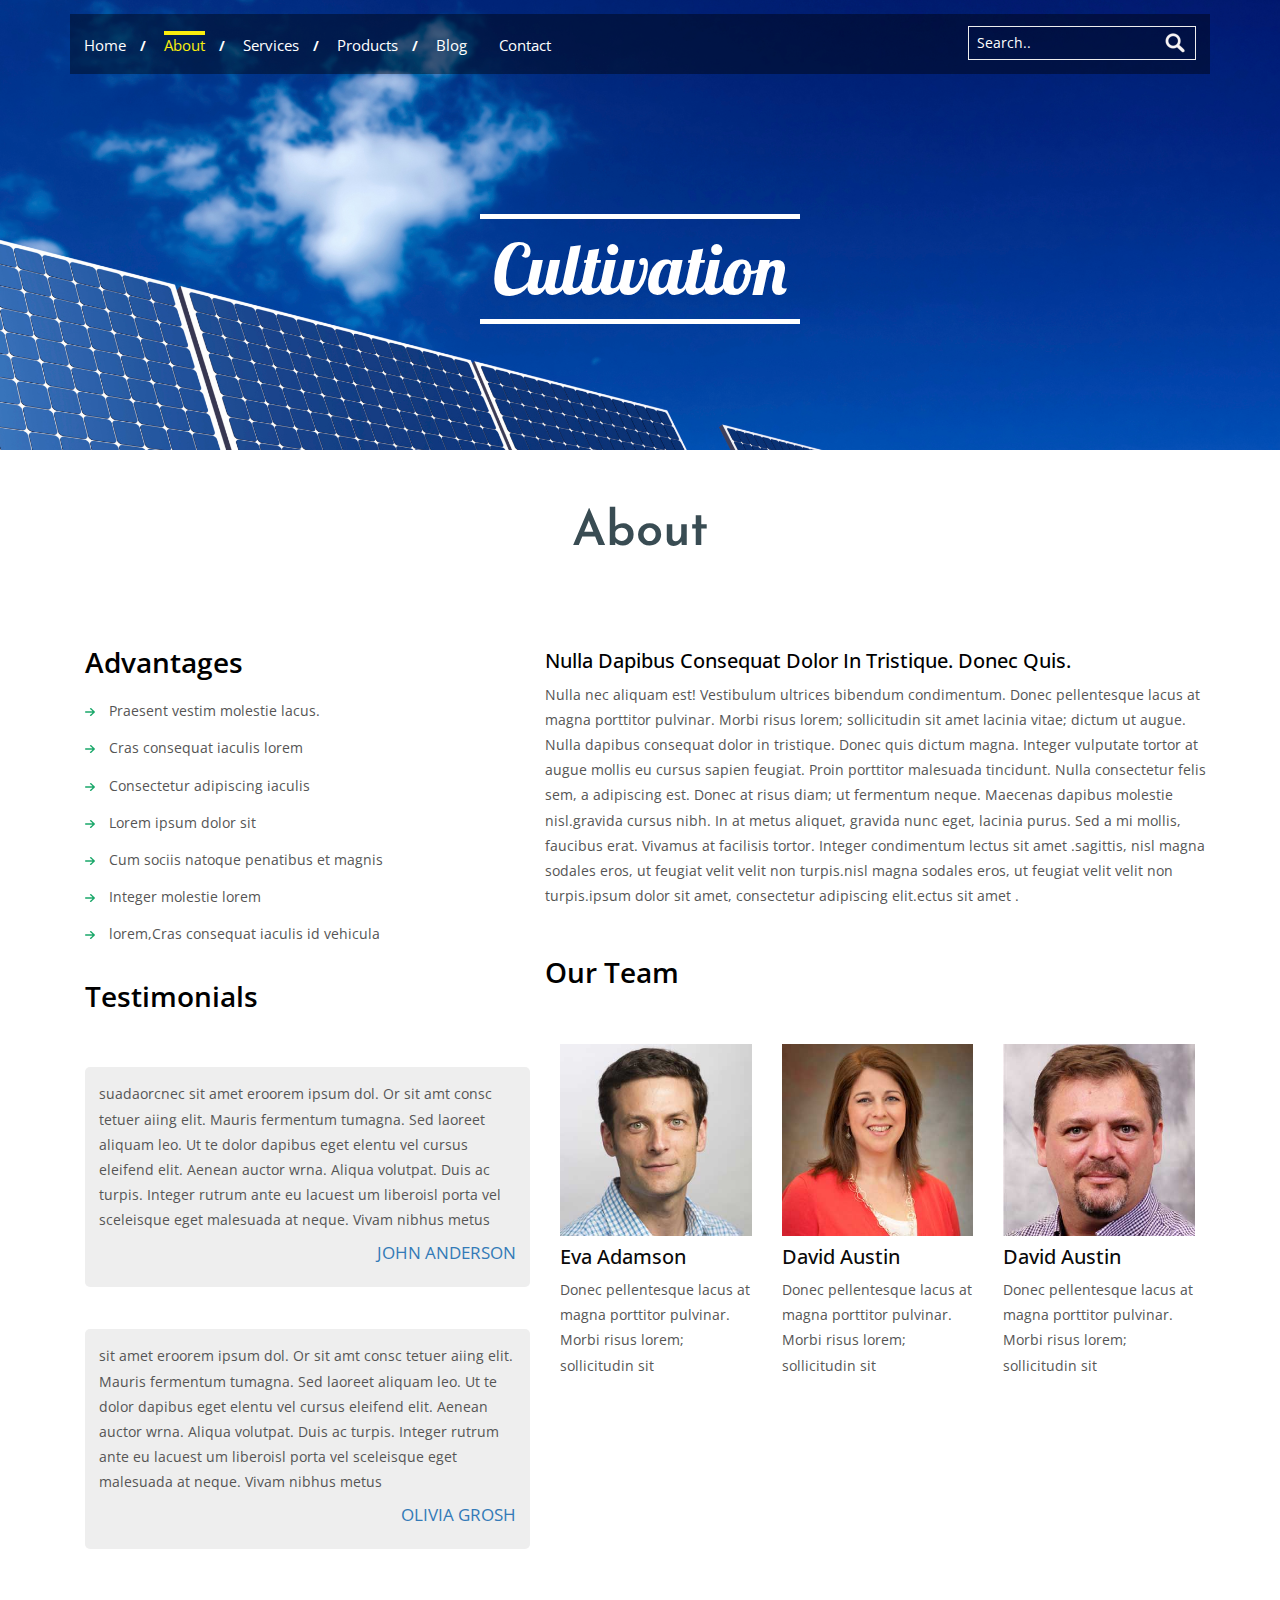
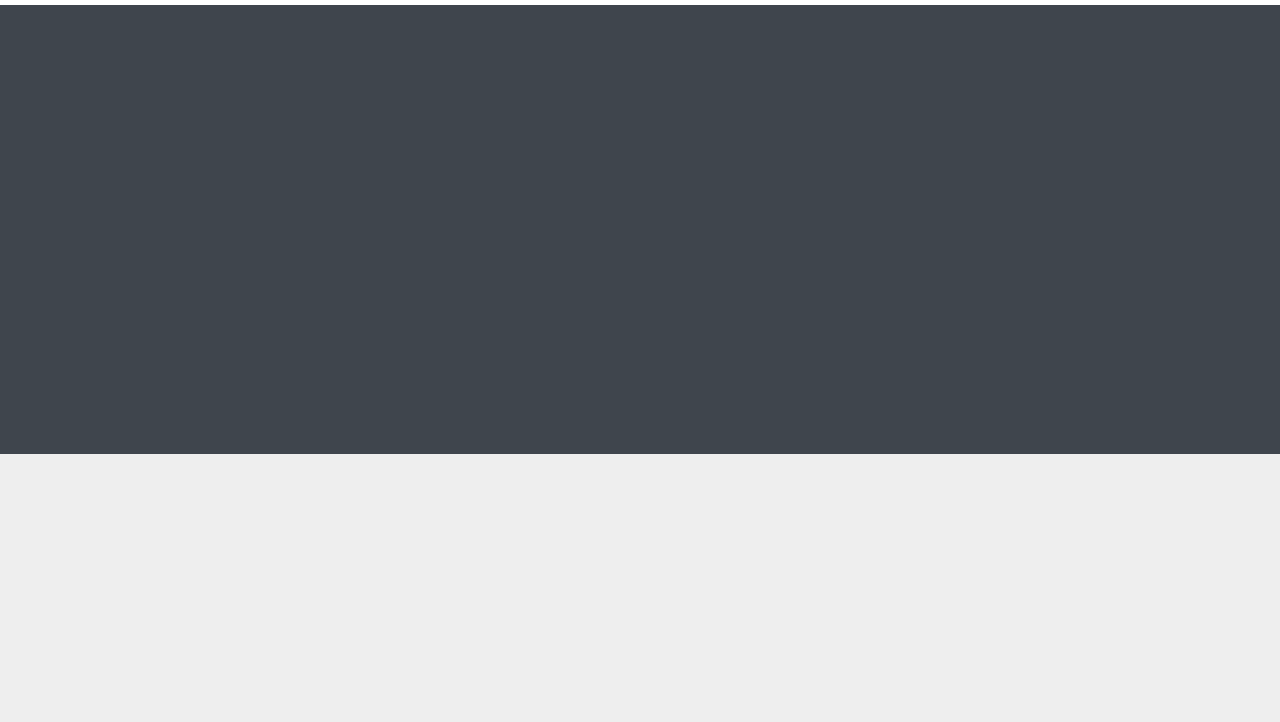
==== about.html @ 48effa88 "first commits" ====
<!--
Au<!--
Author: W3layouts
Author URL: http://w3layouts.com
License: Creative Commons Attribution 3.0 Unported
License URL: http://creativecommons.org/licenses/by/3.0/
-->
<!DOCTYPE HTML>
<html>
<head>
<title>Cultivation a Agriculture  Category Flat Bootstarp Resposive Website Template | About :: w3layouts</title>
<link href="css/bootstrap.css" rel="stylesheet" type="text/css" media="all">
<link href="css/style.css" rel="stylesheet" type="text/css" media="all" />
<meta name="viewport" content="width=device-width, initial-scale=1">
<meta http-equiv="Content-Type" content="text/html; charset=utf-8" />
<meta name="keywords" content="Cultivation Responsive web template, Bootstrap Web Templates, Flat Web Templates, Andriod Compatible web template, 
Smartphone Compatible web template, free webdesigns for Nokia, Samsung, LG, SonyErricsson, Motorola web design" />
<script type="application/x-javascript"> addEventListener("load", function() { setTimeout(hideURLbar, 0); }, false); function hideURLbar(){ window.scrollTo(0,1); } </script>
<link href='http://fonts.googleapis.com/css?family=Lobster' rel='stylesheet' type='text/css'>
<link href='http://fonts.googleapis.com/css?family=Open+Sans:300italic,400italic,600italic,700italic,800italic,400,300,600,700,800' rel='stylesheet' type='text/css'>
<link href='http://fonts.googleapis.com/css?family=Josefin+Sans:100,300,400,600,700,100italic,300italic,400italic,600italic,700italic' rel='stylesheet' type='text/css'>
<script src="js/jquery-1.11.1.min.js"></script>
 <link rel="stylesheet" href="css/flexslider.css" type="text/css" media="screen" />
<!---- start-smoth-scrolling---->
<script type="text/javascript" src="js/move-top.js"></script>
<script type="text/javascript" src="js/easing.js"></script>
 <script type="text/javascript">
		jQuery(document).ready(function($) {
			$(".scroll").click(function(event){		
				event.preventDefault();
				$('html,body').animate({scrollTop:$(this.hash).offset().top},1200);
			});
		});
	</script>
<!---End-smoth-scrolling---->
<link rel="stylesheet" href="css/swipebox.css">
			<script src="js/jquery.swipebox.min.js"></script> 
			    <script type="text/javascript">
					jQuery(function($) {
						$(".swipebox").swipebox();
					});
				</script>
				<!--Animation-->
<script src="js/wow.min.js"></script>
<link href="css/animate.css" rel='stylesheet' type='text/css' />
<script>
	new WOW().init();
</script>
<!---/End-Animation---->


</head>
<body>
  <div class="header head-top" id="home">
		<div class="container">
		<div class="header-top">
		<div class="top-menu">
  <span class="menu"><img src="images/nav.png" alt=""/> </span>
<ul>
   	<li><a href="index.html">home</a></li><label>/</label>
    <li><a href="about.html" class="active">About</a></li><label>/</label>
  	<li><a href="services.html">Services</a></li><label>/</label>
    <li><a href="products.html">products</a></li><label>/</label>
   	<li><a href="blog.html">blog</a></li><label></label>
   	<li><a href="contact.html">Contact</a></li>
    </ul>
     <!-- script for menu -->
				
		 <script>
		 $("span.menu").click(function(){
		 $(".top-menu ul").slideToggle("slow" , function(){
		 });
		 });
		 </script>
	<!-- //script for menu -->
     </div>
	<div class="search">
						<form>
							<input type="text" value="Search.." onfocus="this.value = '';" onblur="if (this.value == '') {this.value = '';}" >
							<input type="submit" value="">
						</form>
					</div>

		<div class="clearfix"></div>
	
	</div>
	<div class="logo logo1">
		<a href="index.html">cultivation</a>
		</div>
		
</div>
</div>
		 <div class="content">
		 <div class="aboutus-section">
		 <div class="container">
		 <h3>about</h3>
		 <div class="aboutus-grids">
		 <div class="col-md-5 left-grid wow bounceInLeft animated" data-wow-delay="0.4s" style="visibility: visible; -webkit-animation-delay: 0.4s;">
		 <div class="aboutus1">
		 <h4>advantages</h4>
		 <ul>
	<li>Praesent vestim molestie lacus.</li>
	<li>Cras consequat iaculis lorem</li>
	<li>Consectetur adipiscing iaculis</li>
	<li>Lorem ipsum dolor sit</li>
	<li>Cum sociis natoque penatibus et magnis </li>
	<li>Integer molestie lorem</li>
	<li>lorem,Cras consequat iaculis id vehicula</li>
	</ul>
		 </div>
		 <div class="aboutus2">
		 <h4>testimonials</h4>
		 <div class="ab1">
		 <p>suadaorcnec sit amet eroorem ipsum dol. Or sit amt consc tetuer aiing elit. Mauris fermentum tumagna. Sed laoreet aliquam leo. Ut te dolor dapibus eget elentu vel cursus eleifend elit. Aenean auctor wrna. Aliqua volutpat. Duis ac turpis. Integer rutrum ante eu lacuest um liberoisl porta vel sceleisque eget malesuada at neque. Vivam nibhus  metus</p>
		 <a href="#">JOHN ANDERSON</a>
		 </div>
		  <div class="ab2">
		 <p> sit amet eroorem ipsum dol. Or sit amt consc tetuer aiing elit. Mauris fermentum tumagna. Sed laoreet aliquam leo. Ut te dolor dapibus eget elentu vel cursus eleifend elit. Aenean auctor wrna. Aliqua volutpat. Duis ac turpis. Integer rutrum ante eu lacuest um liberoisl porta vel sceleisque eget malesuada at neque. Vivam nibhus  metus</p>
		  <a href="#">OLIVIA GROSH</a>
		</div>
		</div>
		 <div class="clearfix"></div>
		 </div>
 <div class="col-md-7 right-grid wow bounceInRight animated" data-wow-delay="0.4s" style="visibility: visible; -webkit-animation-delay: 0.4s;">
      <div class="aboutus3">
       <h5>Nulla dapibus consequat dolor in tristique. Donec quis.</h5>
       <p>Nulla nec aliquam est! Vestibulum ultrices bibendum condimentum. Donec pellentesque lacus at magna porttitor pulvinar. Morbi risus lorem; sollicitudin sit amet lacinia vitae; dictum ut augue. Nulla dapibus consequat dolor in tristique. Donec quis dictum magna. Integer vulputate tortor at augue mollis eu cursus sapien feugiat. Proin porttitor malesuada tincidunt. Nulla consectetur felis sem, a adipiscing est. Donec at risus diam; ut fermentum neque. Maecenas dapibus molestie nisl.gravida cursus nibh. In at metus aliquet, gravida nunc eget, lacinia purus. Sed a mi mollis, faucibus erat. Vivamus at facilisis tortor. Integer condimentum lectus sit amet .sagittis, nisl magna sodales eros, ut feugiat velit velit non turpis.nisl magna sodales eros, ut feugiat velit velit non turpis.ipsum dolor sit amet, consectetur adipiscing elit.ectus sit amet .</p>
      </div>
	  <div class="aboutus4">
       <h4>our team</h4>
      <div class="col-md-4 team-grid">
	<img src="images/p19.jpg" class="img-responsive" alt="" />
	  <h5>Eva Adamson</h5>
	  <p>Donec pellentesque lacus at magna porttitor pulvinar. Morbi risus lorem; sollicitudin sit</p>
      </div>
	   <div class="col-md-4 team-grid">
	   <img src="images/p20.jpg" class="img-responsive" alt="" />
	  <h5>David Austin</h5>
	  <p>Donec pellentesque lacus at magna porttitor pulvinar. Morbi risus lorem; sollicitudin sit</p>
      </div>
	   <div class="col-md-4 team-grid">
	  <img src="images/p21.jpg" class="img-responsive" alt="" />
	  <h5>David Austin</h5>
	  <p>Donec pellentesque lacus at magna porttitor pulvinar. Morbi risus lorem; sollicitudin sit</p>
      </div>
      </div>	  
		 <div class="clearfix"></div>
		 </div>
			</div>
			</div>
			</div>
		  <div class="categories-section">
		   <div class="container">
		   <div class="footer-grids">
			<div class="col-md-4 up wow bounceInLeft animated" data-wow-delay="0.4s" style="visibility: visible; -webkit-animation-delay: 0.4s;">
	  <h3>upcome events</h3>
	  <div class="up1">
	 <div class="up-img">
	 <img src="images/im1.jpg">
	</div>
     <div class="up-text">
		 <a href="#">sagittis magna</a>
		 <p>Lorem ipsum dolor sit amet, consectetur adipiscing elit.</p>
		 </div>
		 <div class="clearfix"></div>
         </div>
		  <div class="up1">
	 <div class="up-img">
	 <img src="images/im2.jpg">
	</div>
     <div class="up-text">
		 <a href="#">Integer molest</a>
		 <p>Lorem ipsum dolor sit amet, consectetur adipiscing elit.</p>
		 </div>
		 <div class="clearfix"></div>
         </div>
		  <div class="up1">
	 <div class="up-img">
	 <img src="images/im3.jpg">
	</div>
     <div class="up-text">
		 <a href="#">Fusce suscipit</a>
		 <p>Lorem ipsum dolor sit amet, consectetur adipiscing elit.</p>
		 </div>
		 <div class="clearfix"></div>
         </div>
		 </div>
		 <div class="col-md-4 cat wow bounceIn animated" data-wow-delay="0.4s" style="visibility: visible; -webkit-animation-delay: 0.4s;">
		   <h3>Categories</h3>
		   <ul>
	<li>Praesent vestim molestie lacus.</li>
	<li>Cras consequat iaculis lorem</li>
	<li>Consectetur adipiscing iaculis</li>
	<li>Lorem ipsum dolor sit</li>
	<li>Cum sociis natoque penatibus et magnis </li>
	<li>Integer molestie lorem</li>
	<li>lorem,Cras consequat iaculis id vehicula</li>
	</ul>
	</div>
		 <div class="col-md-4 cont wow bounceInRight animated" data-wow-delay="0.4s" style="visibility: visible; -webkit-animation-delay: 0.4s;">
		 <h3>contact</h3>
		 <ul>
		<li><i class="phone"></i></li>
		<li><p>1-000-000-0000</p>
		<p>1-000-000-0000</p></li>
		</ul>
		<ul>
	   <li><i class="smartphone"></i></li>
		<li><p>Seventh Avenue</p>
		<p> Chelsea, Manhattan</p></li>
		</ul>
		<ul>
		<li><i class="message"></i></li>
		<li><a href="mailto:example@mail.com">bcdefg@hijs.dfh</a>
         <a href="mailto:example@mail.com">fjashfaf@jkfs.ckd</a></li>
		</ul>
		</div>
		 <div class="clearfix"></div>
		  </div>
		   </div>
		   </div>
		   <div class="footer-section">
		   <div class="container">
		   <div class="footer-top">
		 <div class="social-icons wow bounceInLeft animated" data-wow-delay="0.4s" style="visibility: visible; -webkit-animation-delay: 0.4s;">
		<a href="#"><i class="icon1"></i></a>
		<a href="#"><i class="icon2"></i></a>
		<a href="#"><i class="icon3"></i></a>
		<a href="#"><i class="icon4"></i></a>
		</div>
		</div>
		 <div class="footer-middle wow fadeInDown Big animated animated" data-wow-delay="0.4s">
		 <div class="bottom-menu">
      <ul>
   	<li><a href="index.html">home</a></li>
    <li><a href="about.html">About</a></li>
  	<li><a href="services.html">Services</a></li>
	<li><a href="products.html">products</a></li>
   	<li><a href="blog.html">blog</a></li>
   	<li><a href="contact.html">Contact</a></li>
    </ul>
		</div>
		</div>
		<div class="footer-bottom wow bounceInRight animated" data-wow-delay="0.4s" style="visibility: visible; -webkit-animation-delay: 0.4s;">
									<p> Copyright &copy;2015  All rights  Reserved | Design by<a href="http://w3layouts.com" target="target_blank">W3Layouts</a></p>
									</div>
					<script type="text/javascript">
						$(document).ready(function() {
							/*
							var defaults = {
					  			containerID: 'toTop', // fading element id
								containerHoverID: 'toTopHover', // fading element hover id
								scrollSpeed: 1200,
								easingType: 'linear' 
					 		};
							*/
							
							$().UItoTop({ easingType: 'easeOutQuart' });
							
						});
					</script>
				<a href="#" id="toTop" style="display: block;"> <span id="toTopHover" style="opacity: 1;"> </span></a>
				</div>
		   </div>

 </body>
</html>
---- css/style.css ----
/*--
Author: W3layouts
Author URL: http://w3layouts.com
License: Creative Commons Attribution 3.0 Unported
License URL: http://creativecommons.org/licenses/by/3.0/
--*/
body a{
    transition:0.5s all;
	-webkit-transition:0.5s all;
	-moz-transition:0.5s all;
	-o-transition:0.5s all;
	-ms-transition:0.5s all;
}
input[type="button"]{
	transition:0.5s all;
	-webkit-transition:0.5s all;
	-moz-transition:0.5s all;
	-o-transition:0.5s all;
	-ms-transition:0.5s all;
}

h1,h2,h3,h4,h5,h6{
	padding:0 0;
	margin:0 0;
}
p{
	padding:0 0;
	margin:0 0;
}
ul{
	padding:0 0;
	margin:0 0;	
}
body{
	padding:0 0;
	margin:0 0; 
	font-family: 'Open Sans', sans-serif;
}
.header {
  background: url("../images/banner.jpg")no-repeat 0px 0px;
  background-size:cover;
  min-height: 790px;
  text-align: center;
  -webkit-background-size: cover;
  -moz-background-size: cover;
  -o-background-size: cover;
  -ms-background-size: cover;
}
.header-top {
  margin-top: 1em;
  background: rgba(0, 0, 0, 0.41);
}
.logo {
  border-top: 5px solid#fff;
  border-bottom: 5px solid#fff;
  width: 28%;
  margin: 15em auto 0;
}
.logo a {
  font-size: 5em;
  text-transform: capitalize;
  text-decoration: none;
  color:#fff;
  	font-family: 'Lobster', cursive;
}
.top-menu {
   float:left;
     padding-top: 0.3em;
  }
.top-menu ul li {
  display: inline-block;
    margin: 1.2em 1em;
 }
 .top-menu ul {
  color: #fff;
}
 .top-menu ul li a:hover {
  border-top: 4px solid#FAEE0D;
  color:#FAEE0D;
}
span.menu {
  display: none;
}
 .top-menu ul li  a{
  text-transform: capitalize;
  font-size: 1.1em;
  color: #fff;
  text-decoration: none;
}
.top-menu ul li a.active {
  border-top: 4px solid#FAEE0D;
  color: #FAEE0D;
}
.search{
	float:right;
	position:relative;
	width:20%;
	border: 1px solid #ededed;
    margin: 0.85em 1em;
}
.search input[type="text"] {
	outline: none;
	padding:6px 8px;
	background: none;
	width: 87%;
	border: none;
	font-size:1em;
	color:#fff;	
	float: left;
}
.search input[type="submit"] {
  width: 22px;
  height: 22px;
  background: url(../images/search.png) -9px -3px no-repeat;
  padding: 0px 1px;
  border: none;
  cursor: pointer;
  position: absolute;
  outline: none;
  top: 6px;
  right: 9px;
}
.header-bottom {
  position: relative;
}
.header-grids {
  position: absolute;
  bottom: -38em;
  left: 0;
  width: 100%;
}
.header-img1 {
  background: #16A667;
    padding: 1.5em 2em;
}
.header-img2 {
  background:#16A667;
  padding: 1.5em 2em;
}
.header-img3 {
  background:#16A667;
  padding: 1.5em 2em;
}
.header-img4 {
  background:#16A667;
  padding: 1.5em 2em;
}
.header-grid img {
  margin: 0 auto;
  border-radius: 73px;
  border: 9px solid #eee;
  padding: 1em 1em;
}
.header-grid h4 {
  font-size: 1.4em;
  padding: 0.5em 0 0;
  color: #fff;
    font-weight: 600;
}
.header-grid p {
  font-size: 1em;
  padding: 0.5em 0;
  color: #fff;
  line-height: 1.8em;
}
.header-grid img:hover {
  transform: rotateY(360deg);
  transition: .5s all;
  -webkit-transition: .5s all;
  -moz-transition: .5s all;
  -o-transition: .5s all;
  -ms-transition: .5s all;
}
.about-section {
  padding: 15em 0 4em;
  background:#eee;
}
.about-img img {
  width: 100%;
}
.about-section h3 {
  font-size: 2.5em;
  text-transform: capitalize;
  color: #000;
   margin: 0 17px;
   font-family: 'Josefin Sans', sans-serif;
     font-weight: 600;
}
.about-grids {
  margin-top: 3em;
}
.about-grid p {
  font-size: 1em;
  padding: 1em 0;
  color: #555;
  line-height: 1.8em;
}
.service-section {
  padding: 4em 0;
  background:#37353b;
 }
.service-section h3 {
  font-size: 2.5em;
  text-transform: capitalize;
  color: #fff;
    margin: 0 17px;
	font-family: 'Josefin Sans', sans-serif;
	  font-weight: 600;
}
.service-grids {
  margin-top: 3em;
    text-align: center;
}
.service-grid img {
  margin: 0 auto;
  background:#16A667;
  padding: 0.5em 1em;
  border-radius: 10px;
}
.service-grid img:hover {
  background: #f2af00;
}
.service-grid h4 {
  font-size: 1.5em;
  padding: 0.8em 0 0;
  color: #fff;
    font-weight: 600;
}
.service-grid p {
  font-size: 1em;
  padding: 1em 0;
  color: #999;
  line-height: 1.8em;
}
.work-section {
  padding: 4em 0;
  background:#eee;
 }
.work-section h3 {
  font-size: 2.5em;
  text-transform: capitalize;
  color: #000;
	font-family: 'Josefin Sans', sans-serif;
	  font-weight: 600;
}
.work {
 position:relative;
}
.work .textbox {
width: 285px;
height: 244px;
position:absolute;
top:0;
left:0;
-webkit-transform: scale(0);
transform: scale(0);
border-radius:0px;
background-color:rgba(15, 16, 15, 0.16);;
-webkit-box-shadow: 0px 0px 15px 2px rgba(255,255,255,.75);
box-shadow: 0px 0px 15px 2px rgba(255,255,255,.75);
}
.work:hover .textbox {
-webkit-transform: scale(1);
transform: scale(1);
}
.textbox img {
  padding-top: 7em;
  color: #fff;
  margin: 0 auto;
}
.textbox {
-webkit-transition: all 0.7s ease;
transition: all 0.7s ease;
}
.latest-grids {
  margin-top: 3em;
}
.latest-grid {
  padding: 0;
}
.news-section{
padding:4em 0;
}
.news-section h3 {
  font-size: 2.5em;
  text-transform: capitalize;
  color: #000;
    margin: 0 17px;
	font-family: 'Josefin Sans', sans-serif;
	  font-weight: 600;
}
.news-grids {
  margin-top: 3em;
}
.news-grid h4 a {
  font-size: 1.2em;
  text-decoration: none;
  color: #000;
  padding: 0.5em 0;
  display: block;
    font-weight: 600;
}
.news-grid p.date a {
  font-size: 1em;
  font-weight: 500;
  color: #000;
}
.news-grid p.date a:hover {
  color: rgba(32, 176, 89, 0.88);
}
.news-grid p{
  font-size: 1em;
 margin-bottom: 1em;
  color: #999;
  line-height: 1.8em;
}
a.button {
  font-size: 1.2em;
  padding: 0.5em 1em;
  background:#f2af00;
  width: 35%;
   margin-top: 1.5em;
   display:block;
  color: #fff;
  text-decoration: none;
  text-transform: capitalize;
}
/* Shutter In Vertical */
.hvr-shutter-in-vertical {
  display: inline-block;
  vertical-align: middle;
  -webkit-transform: translateZ(0);
  transform: translateZ(0);
  box-shadow: 0 0 1px rgba(0, 0, 0, 0);
  -webkit-backface-visibility: hidden;
  backface-visibility: hidden;
  -moz-osx-font-smoothing: grayscale;
  position: relative;
  background: #f2af00;
  -webkit-transition-property: color;
  transition-property: color;
  -webkit-transition-duration: 0.3s;
  transition-duration: 0.3s;
}
.hvr-shutter-in-vertical:before {
  content: "";
  position: absolute;
  z-index: -1;
  top: 0;
  bottom: 0;
  left: 0;
  right: 0;
  background:#16A667;
  -webkit-transform: scaleY(1);
  transform: scaleY(1);
  -webkit-transform-origin: 50%;
  transform-origin: 50%;
  -webkit-transition-property: transform;
  transition-property: transform;
  -webkit-transition-duration: 0.3s;
  transition-duration: 0.3s;
  -webkit-transition-timing-function: ease-out;
  transition-timing-function: ease-out;
}
.hvr-shutter-in-vertical:hover, .hvr-shutter-in-vertical:focus, .hvr-shutter-in-vertical:active {
  color: white;
}
.hvr-shutter-in-vertical:hover:before, .hvr-shutter-in-vertical:focus:before, .hvr-shutter-in-vertical:active:before {
  -webkit-transform: scaleY(0);
  transform: scaleY(0);
}
.categories-section {
  padding: 4em 0;
  background:#3f454d;
}
.cat h3 {
  font-size: 2.5em;
  text-transform: capitalize;
  color:#fff;
  margin-bottom: 0.7em;
  font-family: 'Josefin Sans', sans-serif;
    font-weight: 600;
}
.cat ul li {
  font-size: 1em;
  line-height: 1.8em;
  color: #999;
  list-style: none;
  padding: 6px 24px;
  background: url(../images/list-arrow.png) no-repeat 0px 15px;
  cursor: pointer;
  list-style-type: none;
}
.cat ul li:hover {
  color: #f2af00;
}
.up h3 {
  font-size: 2.5em;
  text-transform: capitalize;
  color:#fff;
  margin-bottom: 1em;
  font-family: 'Josefin Sans', sans-serif;
    font-weight: 600;
}
.up-img {
  float: left;
  width: 21%;
  margin-right: 3%;
}
.up-text {
  float: left;
  width: 76%;
}
.up-img img {
  width: 100%;
}
.up1 {
  margin-top: 1.2em;
}
.up-text a {
   font-size: 1.3em;
  color: #fff;
    margin-bottom: 0.3em;
	text-decoration:none;
}
.up-text a:hover {
  color: #f2af00;
}
.up-text p {
  font-size: 1em;
  line-height:1.8em;
  color:#999;
}
.cont h3 {
  font-size: 2.5em;
  text-transform: capitalize;
  color:#fff;
  margin-bottom: 1em;
  font-family: 'Josefin Sans', sans-serif;
    font-weight: 600;
}
.cont ul li {
  display: inline-block;
}
.cont ul {
  margin-bottom: 2em;
}
.phone {
  width: 40px;
  height: 40px;
  background: url("../images/img-sprite1.png") no-repeat -220px 0px;
  display: inline-block;
}
.smartphone {
  width: 40px;
  height: 40px;
  background: url("../images/img-sprite1.png") no-repeat -260px 0px;
  display: inline-block;
}
.message {
  width: 40px;
  height: 40px;
  background: url("../images/img-sprite1.png") no-repeat -300px 6px;
  display: inline-block;
}
.cont ul li p {
  font-size: 1em;
  color: #999;
}
.cont ul li a {
  width: 100%;
  display: block;
  font-size: 1em;
  text-decoration: none;
  color:#999;
}
.cont ul li a:hover{
color:#f2af00;
}
.footer-section {
  padding: 4em 0;
  text-align: center;
  background:#eee;
}
.social-icons i {
  width: 55px;
  height: 55px;
  background: url("../images/img-sprite1.png") no-repeat 0px 0px;
  display: inline-block;
  margin: 0 0 0 1em;
}
.social-icons i.icon1
{
	background:url("../images/img-sprite1.png") no-repeat 0px 0px;
}

.social-icons i.icon2
{
	background:url("../images/img-sprite1.png") no-repeat -55px 0px;
}
.social-icons i.icon3
{
	background:url("../images/img-sprite1.png") no-repeat -110px 0px;
}
.social-icons i.icon4
{
	background:url("../images/img-sprite1.png") no-repeat -165px 0px;
}
.social-icons i:hover {
  opacity: 0.6;
}

.bottom-menu ul li {
  display: inline-block;
    margin: 1.2em 1.5em;
 }
.bottom-menu ul li  a{
 text-transform: capitalize;
  font-size: 1.1em;
  color: #000;
  text-decoration: none;
}
.footer-bottom {
	margin-top: 1em;
}
.footer-bottom p {
	font-size: 16px;
	color: #000;
	font-weight: 400;
}
.footer-bottom a {
	font-size: 19px;
	color:#16A667;
	font-weight: 400;
	text-transform: capitalize;
	font-family: 'Exo', sans-serif;
}
.footer-bottom a:hover {
	color: #000;
}
.footer-bottom p a {
	margin: 0 6px 0 6px;
}
#toTop {
	display: none;
	text-decoration: none;
	position: fixed;
	bottom: 10px;
	right: 10px;
	overflow: hidden;
	width: 48px;
	height: 48px;
	border: none;
	text-indent: 100%;
	background: url("../images/to-top2.png") no-repeat 0px 0px;
}
/*about*/
.header.head-top {
  min-height: 450px;
  }
.logo.logo1 {
  margin-top: 10em;
}
.aboutus-section {
  padding: 4em 0;
}
.aboutus-section h3 {
  font-size: 3.5em;
  text-transform: capitalize;
  margin-bottom: 1.5em;
  color: #394c53;
  font-family: 'Josefin Sans', sans-serif;
  text-align:center;
    font-weight: 600;
}
.left-grid h4 {
  font-size: 2em;
  padding: 0.5em 0;
  color: #000;
  text-transform: capitalize;
    font-weight: 600;
}
.left-grid ul li {
  font-size: 1em;
  line-height: 1.8em;
  color: #555;
  list-style: none;
  padding: 6px 24px;
  background: url(../images/list-arrow.png) no-repeat 0px 15px;
  cursor: pointer;
  list-style-type: none;
}
.left-grid p {
  font-size: 1em;
  line-height: 1.8em;
  color: #555;
}
.ab1 a {
  text-align: right;
  font-size: 1.2em;
  padding: 0.5em 0;
  display: block;
  text-decoration: none;
}
.ab2 a{
  text-align: right;
  font-size: 1.2em;
  padding: 0.5em 0;
  display: block;
  text-decoration: none;
}
.ab1 {
  background: #eee;
  padding: 1em 1em;
    margin: 3em 0;
	  border-radius: 5px;
}
.ab2 {
  background: #eee;
  padding: 1em 1em;
    border-radius: 5px;
}
.right-grid {
  padding: 0.5em 0 0;
}
.right-grid h5 {
  font-size: 1.4em;
  padding: 0.5em 0;
  color: #000;
  text-transform: capitalize;
  font-weight: 500;
  
}
.right-grid  p {
  font-size: 1em;
  color: #555;
  line-height: 1.8em;
  text-align: left;
}
.aboutus4 h4 {
  font-size: 2em;
  padding: 0.5em 0;
  color: #000;
  text-transform: capitalize;
  margin-bottom: 1.5em;
     font-weight: 600;
}
.team-grid h5 {
  font-size: 1.4em;
  padding: 0.5em 0;
  color: #0A0909;
}
.aboutus4 {
  margin-top: 2.5em;
 }

.aboutus2 {
  margin-top: 1em;
}
/*------ services -----*/
.services-section {
	padding: 4em 0;
	  background: #f5f5f5;
	  text-align: center;

}
.services-section h3 {
  font-size: 3.5em;
  text-transform: capitalize;
   margin-bottom: 1.5em;
  color: #394c53;
  font-family: 'Josefin Sans', sans-serif;
    font-weight: 600;
 }
.services-grid h5 {
  font-size: 1.4em;
  color: #000;
  font-weight: 600;
  padding-top: 0.7em;
  text-transform: capitalize;
}
a.button1 {
  font-size: 1.2em;
  padding: 0.5em 1em;
  background:#f2af00;
  margin: 1.5em auto 0;
  width:38%;
   display:block;
  color: #fff;
  text-decoration: none;
  text-transform: capitalize;
}
.service-section1 {
  padding: 4em 0;
  background: #37353b;
}
.services-grid p {
  font-size: 1em;
  color: #555;
    margin: 0.5em 0 2em;
  line-height:1.8em;
}
.services-grid img {
  border-radius: 5px;
  -ms-border-radius: 5px;
  -o-border-radius: 5px;
  -webkit-border-radius: 5px;
  -moz-border-radius: 5px;
}
.services-grid a img:hover {
  opacity: 0.6;
}
.services-section1 {
  padding: 1em 0 4em;
  background: #f5f5f5;
}
/*------ portfolio -----*/
.project-section {
  padding: 4em 0;
    background: url(../images/footer-bg.jpg);
}
.project-section  h3 {
  font-size: 3.5em;
  text-transform: capitalize;
  margin-bottom: 1.5em;
 text-align: center;
	  color: #394c53;
  font-family: 'Josefin Sans', sans-serif;
    font-weight: 600;
}
.port2 {
  padding: 2em 0;
}
.port-grid a img:hover {
  opacity: 0.6;
}
/*-- error-page --*/
.main {
	padding: 12em 0px;
	  border-bottom: 1px solid #5d5d5d;
}
.error-404 h1 {
  font-size: 12em;
  font-weight: 700;
  color:#f2af00;
  margin: 0;
  padding: 0;
  text-transform: uppercase;
}
.error-404 p{
	color: #090909;
	margin: 0;
	font-size: 1.2em;
	text-transform: uppercase;
} 
a.b-home{
	background:#16A667;
	padding:0.8em 3em;
	display:inline-block;
	color:#FFF;
	text-decoration:none;
	margin-top:1em;
}
a.b-home:hover{
	background:#f2af00;
	color:#fff;
}
/*------ contact -----*/
.contact {
  padding: 4em 0;
}
.contact-head{
	text-align:center;
}
.contact-head h3{
	font-size: 3.5em;
	text-transform:capitalize;
    color: #394c53;
  font-family: 'Josefin Sans', sans-serif;
    font-weight: 600;
  
}
.contact-head span{
	color: #777;
}
.contact-map iframe{
	min-height:300px;
	width:100%;
	border:none;
	margin:1.5em 0 1em;
}
.contact-form-row{
	margin-bottom:3em;
}
.contact-form-row div{
	width: 32.6%;
	float: left;
	margin-right: 1%;
} 
.contact-form-row div span,.contact-form-row2  span{
	font-size:1.2em;
	color:#000;
	  font-weight: 600;
  text-transform: capitalize;
	display:block;
	padding:0 0 0.5em;
}
.contact-form-row div input[type="text"]{
	width:100%;
	padding:1em;	
	border:1px solid #EEE;
	-webkit-appearance:none;
	outline:none;
	color:#777;
	transition:border-color 0.4s;
	-webkit-transition:border-color 0.4s;
	-moz-transition:border-color 0.4s;
	-o-transition:border-color 0.4s;
	-ms-transition:border-color 0.4s;
}
.contact-form-row div input[type="text"]:hover,.contact-form-row2 textarea:hover{
	color:#d4a258;
	border-color:#d4a258;
}
.contact-form-row div:nth-child(3){
	margin-right:0;
}
.contact-form-row2 textarea{
	width:100%;
	padding:1em;	
	font-family: 'Droid Sans', sans-serif;
	border:1px solid #EEE;
	-webkit-appearance:none;
	outline:none;
	color:#777;
	min-height:320px;
	resize:none;
	transition:border-color 0.4s;
	-webkit-transition:border-color 0.4s;
	-moz-transition:border-color 0.4s;
	-o-transition:border-color 0.4s;
	-ms-transition:border-color 0.4s;
}
.contact-form-row2 {
	margin-top:1em;
}
.contact-form input[type="submit"]{
	display: block;
	background:#16A667;
	padding: 0.7em 3em;
	font-size:1.2em;
	text-transform: uppercase;
	color: #FFF;
	font-weight: 400;
	display: inline-block;
	margin-top: 1em;
	text-decoration: none;
	border:none;
	outline:none;
	transition:0.5s all;
	-webkit-transition:0.5s all;
	-moz-transition:0.5s all;
	-o-transition:0.5s all;
	-ms-transition:0.5s all;
}
.contact-form input[type="submit"]:hover{
	background: #ffb449;
}
/*------ end contact -----*/  
/*-- responsive-design --*/
@media only screen and (max-width:1024px) {
   .logo a {
  font-size: 4em;
}
.header {
   min-height: 501px;
}
.logo {
  margin: 9em auto 0;
 }
 .header-grids {
 bottom: -32em;
}
.header-grid h4 {
  font-size: 1.2em;
}
.header-grid p {
  font-size: 0.965em;
}

.about-section {
  padding: 20em 0 4em;
}
.about-section h3 {
  font-size: 2em;
}
.about-grid p {
  font-size: 0.965em;
}
.service-section h3 {
  font-size: 2em;
}
.service-grid h4 {
  font-size: 1.2em
}
.service-grid p {
  font-size: 0.965em;
  }
.work-section h3 {
  font-size: 2em;
}
.work .textbox {
  width: 236px;
  height: 201px;
 }
 .textbox img {
  padding-top: 5em;
 }
 .news-section h3 {
  font-size: 2em;
}
.news-grid h4 a {
  font-size: 1em;
}
.news-grid p {
  font-size: 0.965em;
 }
a.button {
  font-size: 1.1em;
  width: 38%;
}
.up h3 {
  font-size: 2em;
}
.cat h3 {
  font-size: 2em;
}
.cont h3 {
  font-size: 2em;
}
.up-text a {
  font-size: 1.05em;
}
.up-text p {
  font-size: 0.965em;
}
.cat ul li {
  font-size: 0.97em;
 }
 .cont ul li p {
  font-size: 0.965em;
}
.footer-bottom p {
  font-size: 15px;
 }
 .footer-bottom a {
  font-size: 17px;
}
.cont ul li a {
  font-size: 0.95em;
}
.aboutus-section h3 {
  font-size: 3em;
}
.header.head-top {
  min-height: 415px;
}
.logo.logo1 {
  margin-top: 9em;
}
.left-grid h4 {
  font-size: 1.5em;
}
.left-grid ul li {
  font-size: 0.97em;
}
.left-grid p {
  font-size: 0.965em;
 }
.ab1 a {
font-size: 1em;
}
.ab2 a {
 font-size: 1em;
 }
 .right-grid h4 {
  font-size: 1.2em;
 }
 .right-grid h5 {
  font-size: 1.2em;
 }
 .aboutus2 {
  margin-top: 1.5em;
}
 .aboutus4 {
  margin-top: 0.5em;
}
.aboutus4 h4 {
  font-size: 1.5em;
}
.team-grid h5 {
  font-size: 1.2em;
}
.right-grid p {
  font-size: 0.965em;
}
.services-section h3 {
  font-size: 3em;
}
.services-grid h5 {
  font-size: 1.2em;
}
.services-grid p {
  font-size: 0.965em;
}
a.button1 {
  font-size: 1.1em;
    width: 43%;
}
.project-section h3 {
  font-size: 3em;
}
 .error-404 h1 {
  font-size: 10em;
}
.error-404 p {
   font-size: 1.05em;
}
.contact-head h3 {
  font-size: 3em;
}
.contact-form-row div span, .contact-form-row2 span {
  font-size: 1em;
}
}
@media only screen and (max-width:768px) {
.header-grid {
  float: left;
  width: 25%;
}
.logo a {
  font-size: 3em;
}
.logo {
  margin: 7em auto 0;
}
.header {
  min-height: 375px;
}
.header-grids {
  bottom: -28em;
}
.header-img1 {
 padding: 1.5em 1.5em;
}
.header-img2 {
 padding: 1.5em 1.5em;
}
.header-img3 {
 padding: 1.5em 1.5em;
}
.header-img4 {
 padding: 1.5em 1.5em;
}
.header-grid h4 {
  font-size: 1em;
}
.header-grid p {
  font-size: 0.92em;
}
.about-img {
  float: left;
  width: 50%;
}
.about-grid p {
  font-size: 0.92em;
}
.about-grid {
  float: left;
  width: 50%;
}
.about-section h3 {
  font-size: 1.7em;
}
.service-section h3 {
  font-size: 1.7em;
}
.service-section {
  padding: 3em 0;
}
.service-grid {
  float: left;
  width: 33.3%;
}
.service-grid h4 {
  font-size: 1.05em;
}
.service-grid p {
  font-size: 0.92em;
}
.work-section {
  padding: 3em 0;
 }
.work-section h3 {
  font-size: 1.7em;
}
.latest-grid.work {
  float: left;
  width: 25%;
}
.work .textbox {
  width: 181px;
  height: 156px;
}
.textbox img {
  padding-top: 3.3em;
}
.news-section h3 {
  font-size: 1.7em;
}
.news-section {
  padding: 3em 0;
}
.news-grid {
  float: left;
  width: 33.3%;
}
.news-grid h4 a {
  font-size: 0.9em;
}
.news-grid p {
  font-size: 0.92em;
}
a.button {
  font-size: 1em;
  width: 49%;
}
.up h3 {
  font-size: 1.7em;
}
.up {
  float: left;
  width: 33.3%;
}
.cat {
  float: left;
  width: 33.3%;
}
.cont{
  float: left;
  width: 33.3%;
}
.up-text a {
  font-size: 0.97em;
}
.up-text p {
  font-size: 0.92em;
}
.up-img {
  float: left;
  width: 30%;
  margin-right: 3%;
}
.up-text {
  float: left;
  width: 66%;
}
.cat h3 {
  font-size: 1.7em;
}
.cat ul li {
  font-size: 0.92em;
}
.cont h3 {
  font-size: 1.7em;
}
.cont ul li p {
  font-size: 0.92em;
}
.footer-bottom p {
  font-size: 14px;
}
.footer-bottom a {
  font-size: 15px;
}
.aboutus-section {
  padding: 3em 0;
}
.aboutus-section h3 {
  font-size: 2.5em;
  margin-bottom: 1em;
}
.header.head-top {
  min-height: 375px;
}
.logo.logo1 {
  margin-top: 7em;
}
.left-grid h4 {
  font-size: 1.25em;
}
.left-grid {
  float: left;
  width: 35%;
}
.left-grid ul li {
  font-size: 0.92em;
  background: url(../images/list-arrow.png) no-repeat 0px 12px;
}
.aboutus4 h4 {
  font-size: 1.25em;
}
.left-grid p {
  font-size: 0.92em;
}
.ab1 {
  margin: 1.8em 0;
 }
.ab1 a {
  font-size: 0.95em;
}
.right-grid h5 {
  font-size: 1.05em;
}
.right-grid p {
  font-size: 0.92em;
}
.team-grid {
  float: left;
  width: 21%;
}
.aboutus4 {
  margin-top: 4.1em;
}
.services-section h3 {
  font-size: 2.5em;
  margin-bottom:1em;
}
.services-section {
  padding: 3em 0;
}
.services-grid {
  float: left;
  width: 33.3%;
}
a.button1 {
  font-size: 1em;
  width: 49%;
}
.service-section1 {
  padding: 2em 0;
 }
.services-grid h5 {
  font-size: 1em;
}
.services-grid p {
  font-size: 0.92em;
}
.project-section {
  padding: 3em 0;
 }
.port-grid {
  float: left;
  width: 33.3%;
}
.project-section h3 {
  font-size: 2.5em;
  margin-bottom: 1em;
}

.main {
  padding: 10em 0px;
}
.error-404 h1 {
  font-size: 8em;
}
.error-404 p {
  font-size: 1em;
}
.contact {
  padding: 3em 0;
}
.contact-head h3 {
  font-size: 2.5em;
}
.contact-form input[type="submit"] {
   padding: 0.7em 2em;
}
}
@media only screen and (max-width:648px) {
span.menu {
display: block;
 cursor: pointer;
 margin: 14px 10px;
}
.top-menu {
float:left;
text-align:left;
}
.top-menu  ul{
display:none;
}
.top-menu  ul li {
font-size: 14px;
display:block;
	}
.top-menu ul li{
display:block;
float:none;
margin: 0em;
border-bottom: none;
border-right:none;
}
.top-menu ul li {
padding:6px 0 ;
}
.top-menu  ul{
margin:6px 0;
z-index: 999;
position: absolute;
width: 95%;
background:#394C53;
text-align: center;
}
.top-menu ul li a {
display: block;
font-size: 1.1em;
margin: 0.05em 0.2em;
color:#fff;
}
.top-menu label {
  display: none;
}
.search {
 width: 30%;
}
.logo {
  margin: 7em auto 0;
}
.logo a {
  font-size: 2em;
}
.header-grid img {
 border: 6px solid #eee;
 width: 80%;
}
.header-grids {
  bottom: -25em;
}
.header-img1 {
  padding: 1em 0.5em;
}
.header-img2 {
  padding: 1em 0.5em;
}
.header-img3 {
  padding: 1em 0.5em;
}
.header-img4 {
  padding: 1em 0.5em;
}
.about-section h3 {
  font-size: 1.5em;
}
.about-grid p {
  font-size: 0.9em;
}
.service-section h3 {
  font-size: 1.5em;
}
.service-grids {
  margin-top: 2em;
 }
.header-grid h4 {
  font-size: 0.95em;
}
.header-grid p {
  font-size: 0.9em;
}
.service-grid h4 {
  font-size: 0.95em;
}
.service-grid p {
  font-size: 0.9em;
}
.work-section h3 {
  font-size: 1.5em;
}
.latest-grids {
  margin-top: 2em;
}
.work .textbox {
  width: 150px;
  height: 127px;
}
.textbox img {
  padding-top: 2.2em;
}
.news-section h3 {
  font-size: 1.5em;
}
.news-grids {
  margin-top: 2em;
}
.news-grid h4 a {
  font-size: 0.749em;
}
.news-grid p.date a {
  font-size: 0.99em;
}
.news-grid p {
  font-size: 0.9em;
}
a.button {
  font-size: 0.95em;
  width: 55%;
}
.categories-section {
  padding: 3em 0;
}
.up h3 {
  font-size: 1.5em;
}
.up-text a {
  font-size: 0.95em;
}
.up-text p {
  font-size: 0.9em;
}
.cat h3 {
  font-size: 1.5em;
}
.cat ul li {
  font-size: 0.9em;
  padding: 6px 14px;
}
.cont h3 {
  font-size: 1.5em;
}
.cont ul li p {
  font-size: 0.92em;
}
.header.head-top {
  min-height: 310px;
}
.logo.logo1 {
  margin-top: 6em;
}
.aboutus-section h3 {
  font-size: 2em;
 }
 .right-grid h5 {
  font-size: 1em;
}
.right-grid p {
  font-size: 0.9em;
}
.left-grid h4 {
  font-size: 1.15em;
}
.left-grid ul li {
  font-size: 0.9em;
  padding: 6px 14px;
}
.left-grid p {
  font-size: 0.9em;
}
.ab1 a {
  font-size: 0.92em;
}
.ab2 a {
  font-size: 0.92em;
}
.right-grid h5 {
  font-size: 0.97em;
}
.services-section h3 {
  font-size: 2em;
}
.services-grid h5 {
  font-size: 0.97em;
}
.services-grid p {
  font-size: 0.9em;
}
a.button1 {
  font-size: 0.95em;
  width: 55%;
}
.project-section h3 {
  font-size: 2em;
}
.contact-head h3 {
  font-size: 2em;
}
.contact-map iframe {
  min-height: 200px;
}
}
@media only screen and (max-width:480px){
.search {
  width: 35%;
    margin: 1em 1em;
}
.search input[type="text"] {
  font-size: 0.95em;
 }
.top-menu ul {
   width: 93%;
}
.header {
  min-height:870px;
}
.header-grids {
  bottom: -44em;
}
.header-grid {
  float: left;
  width: 50%;
  margin-top: 2em;
}
.header-grid img {
  border: 6px solid #eee;
  width: 50%;
}
.about-section {
  padding: 2em 0 2em;
}
.about-img {
  float: none;
  width: 100%;
}
.about-grid {
  float: none;
  width: 100%;
    padding: 0;
}
.about-grids {
  margin-top: 2em;
}
.about-section h3 {
  font-size: 1.4em;
  text-align:center;
}
.service-section h3 {
  font-size: 1.4em;
  text-align:center;
}
.service-grid {
  float: none;
  width: 100%;
    padding: 0;
}
.work-section h3 {
  font-size: 1.4em;
    text-align: center
}
.latest-grid.work {
  float: left;
  width: 50%;
}
.work .textbox {
  width: 214px;
  height: 185px;
}
.textbox img {
  padding-top: 4.2em;
}
.news-grid {
  float: none;
  width: 100%;
  margin-top: 1em;
    padding: 0;
}
.news-grid img {
  margin: 0 auto;
}
.news-section h3 {
  font-size: 1.4em;
  text-align: center;
}
.news-grid h4 a {
  font-size: 0.85em;
}
.news-section {
 text-align: center;
}
a.button {
  font-size: 0.95em;
  width: 25%;
  margin: 0 auto;
}
.categories-section {
  padding: 1em 0;
}
.up h3 {
  font-size: 1.4em;
}
.up {
  float: none;
  width: 100%;
  margin-top:1em;
    padding: 0;
}
.up-img {
  float: left;
  width: 20%;
  margin-right: 5%;
}
.up-text {
  float: left;
  width: 75%;
}
.cat h3 {
  font-size: 1.4em;
}
.cat {
  float: none;
  width: 100%;
  margin-top:1em;
    padding: 0;
}
.cont h3 {
  font-size: 1.4em;
}
.cont {
  float: none;
  width: 100%;
  margin-top:1em;
    padding: 0;
}
.footer-section {
  padding: 3em 0;
}
 .bottom-menu ul li a {
  font-size: 1em;
}
 .bottom-menu ul li {
  margin: 1.2em 0.5em;
}
.footer-bottom p {
  font-size: 13px;
}
.footer-bottom a {
  font-size: 14px;
}
.logo.logo1 {
  margin-top: 4em;
}
.header.head-top {
  min-height: 240px;
}
.aboutus-section h3 {
  font-size: 1.7em;
}
.left-grid {
  float: none;
  width: 100%;
    padding: 0;
}
.left-grid h4 {
  font-size: 1.1em;
}
.ab1 a {
  font-size: 0.85em;
}
.right-grid {
  padding: 2em 0 0;
}
.aboutus4 {
  margin-top: 2em;
  text-align: center;
}
 .team-grid {
  float: left;
  width: 33%;
  padding: 0 8px;
}
.aboutus4 h4 {
  font-size: 1.2em;
  margin-bottom: 1em;
}
.right-grid p {
  font-size: 0.9em
}
.services-section h3 {
  font-size: 1.7em;
    margin-bottom: 0em;
}
.services-grid {
  float: none;
  width: 100%;
  padding: 0;
   margin-top: 1em;
}
.services-grid img {
  margin: 0 auto;
}
a.button1 {
  font-size: 0.95em;
  width: 25%;
}
.project-section h3 {
  font-size: 1.7em;
}
.main {
  padding: 8em 0px;
}
.error-404 h1 {
  font-size: 6em;
}
.error-404 p {
  font-size: 0.95em;
}
a.b-home {
  background: #7ab800;
  padding: 0.8em 1.5em;
}
.contact-head h3 {
  font-size: 1.7em;
}
.contact-form-row div span, .contact-form-row2 span {
  font-size: 0.85em;
  margin: 0 2px;
}
.contact {
  padding: 2em 0;
}
.contact-form-row div {
	width: 100%;
	float: none;
	margin-bottom: 2%;
}
.contact-form-row div span, .contact-form-row2 span {
  font-size: 0.9em;
  margin: 0 2px;
}
.contact-map iframe {
  min-height: 200px;
}
.contact-form-row {
  margin-bottom: 1em;
}
.contact-form-row2 {
  margin-top: 0em;
}
.contact-form-row2 textarea {
  min-height: 180px;
}
.contact-form input[type="submit"] {
  padding: 0.7em 1.5em;
  font-size: 1em;
}
}
@media only screen and (max-width:320px){
.logo a {
  font-size: 1.7em;
}
.logo {
  margin: 3em auto 0;
  width: 50%;
  border-top: 2px solid#fff;
  border-bottom: 2px solid#fff;
}
.search {
  width: 50%;
  margin: 1em 1em;
}
.top-menu ul {
  width: 90%;
}
.header-grid {
  float: none;
  width: 100%;
  margin-top: 2em;
}
.header-img1 {
  padding: 1em 1.5em;
}
.header-img2 {
  padding: 1em 1.5em;
}
.header-img3 {
  padding: 1em 1.5em;
}
.header-img4 {
  padding: 1em 1.5em;
}
.header-grids {
  bottom: -73em;
}
.header {
  min-height: 1200px;
}
.header-grid img {
  border: 6px solid #eee;
  width: 35%;
}
.header-grid p {
  font-size: 0.895em;
}
.about-grid p {
  font-size: 0.895em;
}
.about-section {
  padding: 1.5em 0;
}
.about-section h3 {
  font-size: 1.6em;
}
.service-section {
  padding: 2em 0;
}
.service-section h3 {
  font-size: 1.6em;
}
.service-grid h4 {
  font-size: 1em;
}
.service-grid p {
  font-size: 0.895em;
}
.service-grid img {
 width: 30%;
}
.work-section {
  padding: 2em 0;
}
.work-section h3 {
  font-size: 1.6em;
 }
.work .textbox {
  width: 273px;
  height: 233px;
}
.textbox img {
  padding-top: 5.2em;
}
.news-section {
  padding: 2em 0;
}
.news-grid p {
  font-size: 0.895em;
}
.latest-grid.work {
  float: none;
  width: 100%;
}
a.button {
  font-size: 0.95em;
  width: 35%;
  margin: 0 auto;
}
.news-grid p {
  margin-bottom: 0.5em;
}
.up-text p {
  font-size: 0.895em;
}
.social-icons i {
 margin:0;
}
.bottom-menu ul li {
    margin: 2px 5px;
}
.bottom-menu ul li a {
  font-size: 0.962em;
}
.footer-bottom {
  margin-top: 0.5em;
}
.footer-section {
  padding: 2em 0;
}
.aboutus-section {
  padding: 2em 0;
}
.aboutus-section h3 {
  font-size: 2em;
  margin-bottom: 0.5em;
}
.left-grid h4 {
  font-size: 1.35em;
}
.left-grid p {
  font-size: 0.895em;
}
.right-grid h5 {
  font-size: 1em;
  line-height: 1.8em;
}
.right-grid p {
  font-size: 0.895em;
}
.team-grid {
  float: none;
  width: 100%;
  padding: 0;
}
.aboutus4 {
  margin-top: 1em;
 }
.aboutus4 h4 {
  font-size: 1.35em;
  margin-bottom: 0;
}
.right-grid h5 {
  font-size: 1.15em;
}
.team-grid {
  float: none;
  width: 100%;
  padding: 0;
  margin-top: 1em;
}
.services-section {
  padding: 2em 0;
}
.services-section h3 {
  font-size: 2em;
 }
a.button1 {
  font-size: 0.95em;
  width: 35%;
}
.services-grid p {
  font-size: 0.895em;
  margin: 0.5em 0;
}
.service-section1 {
  padding: 1em 0;
}
.project-section {
  padding: 2em 0;
  
}
.project-section h3 {
  font-size: 2em;
  margin:0;
}
.port-grid {
  float: none;
  width: 100%;
  padding: 0;
  margin-top: 1em;
}
.project-section h3 {
  font-size: 2em;
}
.main {
  padding: 5em 0px;
}
.error-404 p {
  font-size: 0.895em;
}
a.b-home {
   padding: 0.8em 1em;
}
.contact-head h3 {
  font-size: 2em;
}
.contact-form-row div input[type="text"] {
  width: 100%;
  padding: 0.5em;
}
---- css/swipebox.css ----
.swipebox-overflow-hidden {
  overflow: hidden!important;
}

#swipebox-overlay img {
  border: none!important;
}

#swipebox-overlay {
  width: 100%;
  height: 100%;
  position: fixed;
  top: 0;
  left: 0;
  opacity: 0;
  z-index: 9999;
  overflow: hidden;
  display: none;
  -webkit-user-select: none;
  -moz-user-select: none;
  user-select: none;
}

#swipebox-slider {
  height: 100%;
  left: 0;
  top: 0;
  width: 100%;
  white-space: nowrap;
  position: absolute;
}

#swipebox-slider .slide {
  background: url(../images/loader.gif) no-repeat center center;
  height: 100%;
  line-height: 1px;
  text-align: center;
  width: 100%;
  display: inline-block;
}

#swipebox-slider .slide:before {
  content: "";
  display: inline-block;
  height: 50%;
  width: 1px;
  margin-right: -1px;
}

#swipebox-slider .slide img {
  display: inline-block;
  max-height: 100%;
  max-width: 100%;
  width: 50%;
  height: auto;
  vertical-align: middle;
}

#swipebox-action, #swipebox-caption {
  position: absolute;
  left: 0;
  z-index: 999;
  height: 50px;
  width: 100%;
}

#swipebox-action {
  bottom: -50px;
}
#swipebox-action.visible-bars {
  bottom: 0;
}

#swipebox-action.force-visible-bars {
  bottom: 0!important;
}

#swipebox-caption {
  top: -50px;
  text-align: center;
}
#swipebox-caption.visible-bars {
  top: 0;
}

#swipebox-caption.force-visible-bars {
  top: 0!important;
}

#swipebox-action #swipebox-prev, #swipebox-action #swipebox-next,
#swipebox-action #swipebox-close {
  background-image: url(../images/icons.png);
  background-repeat: no-repeat;
  border: none!important;
  text-decoration: none!important;
  cursor: pointer;
  position: absolute;
  width: 50px;
  height: 50px;
  top: 0;
}

#swipebox-action #swipebox-close {
  background-position: 15px 12px;
  left: 40px;
}

#swipebox-action #swipebox-prev {
  background-position: -32px 13px;
  right: 100px;
}

#swipebox-action #swipebox-next {
  background-position: -78px 13px;
  right: 40px;
}

#swipebox-action #swipebox-prev.disabled,
#swipebox-action #swipebox-next.disabled {
  filter: progid:DXImageTransform.Microsoft.Alpha(Opacity=30);
  opacity: 0.3;
}

#swipebox-slider.rightSpring {
  -moz-animation: rightSpring 0.3s;
  -webkit-animation: rightSpring 0.3s;
}

#swipebox-slider.leftSpring {
  -moz-animation: leftSpring 0.3s;
  -webkit-animation: leftSpring 0.3s;
}

@-moz-keyframes rightSpring {
  0% {
    margin-left: 0px;
  }

  50% {
    margin-left: -30px;
  }

  100% {
    margin-left: 0px;
  }
}

@-moz-keyframes leftSpring {
  0% {
    margin-left: 0px;
  }

  50% {
    margin-left: 30px;
  }

  100% {
    margin-left: 0px;
  }
}

@-webkit-keyframes rightSpring {
  0% {
    margin-left: 0px;
  }

  50% {
    margin-left: -30px;
  }

  100% {
    margin-left: 0px;
  }
}

@-webkit-keyframes leftSpring {
  0% {
    margin-left: 0px;
  }

  50% {
    margin-left: 30px;
  }

  100% {
    margin-left: 0px;
  }
}

/* Skin 
--------------------------*/
#swipebox-overlay {
  background: rgba(13, 13, 13, 0.9);
}

#swipebox-action, #swipebox-caption {
  text-shadow: 1px 1px 1px black;
  background-color: rgba(13, 13, 13, 0.9);
  background-image: -webkit-gradient(linear, 50% 0%, 50% 100%, color-stop(0%, rgba(13, 13, 13, 0.9)), color-stop(100%, #000000));
  background-image: -webkit-linear-gradient(rgba(13, 13, 13, 0.9), #000000);
  background-image: -moz-linear-gradient(rgba(13, 13, 13, 0.9), #000000);
  background-image: -o-linear-gradient(rgba(13, 13, 13, 0.9), #000000);
  background-image: linear-gradient(rgba(13, 13, 13, 0.9), #000000);
  -webkit-box-shadow: 0 1px 1px 1px #212121, inset 0 1px 1px 1px black;
  -moz-box-shadow: 0 1px 1px 1px #212121, inset 0 1px 1px 1px black;
  box-shadow: 0 1px 1px 1px #212121, inset 0 1px 1px 1px black;
  filter: progid:DXImageTransform.Microsoft.Alpha(Opacity=95);
  opacity: 0.95;
}

#swipebox-action {
  -webkit-box-shadow: 0 -1px -1px 1px #212121, inset 0 -1px -1px 1px black;
  -moz-box-shadow: 0 -1px -1px 1px #212121, inset 0 -1px -1px 1px black;
  box-shadow: 0 -1px -1px 1px #212121, inset 0 -1px -1px 1px black;
}

#swipebox-caption {
  color: white!important;
  font-size: 15px;
  line-height: 43px;
  font-family: Helvetica, Arial, sans-serif;
}
 @media screen and (max-width:640px){
	#swipebox-slider .slide img {
		width: 65%;
	}
}
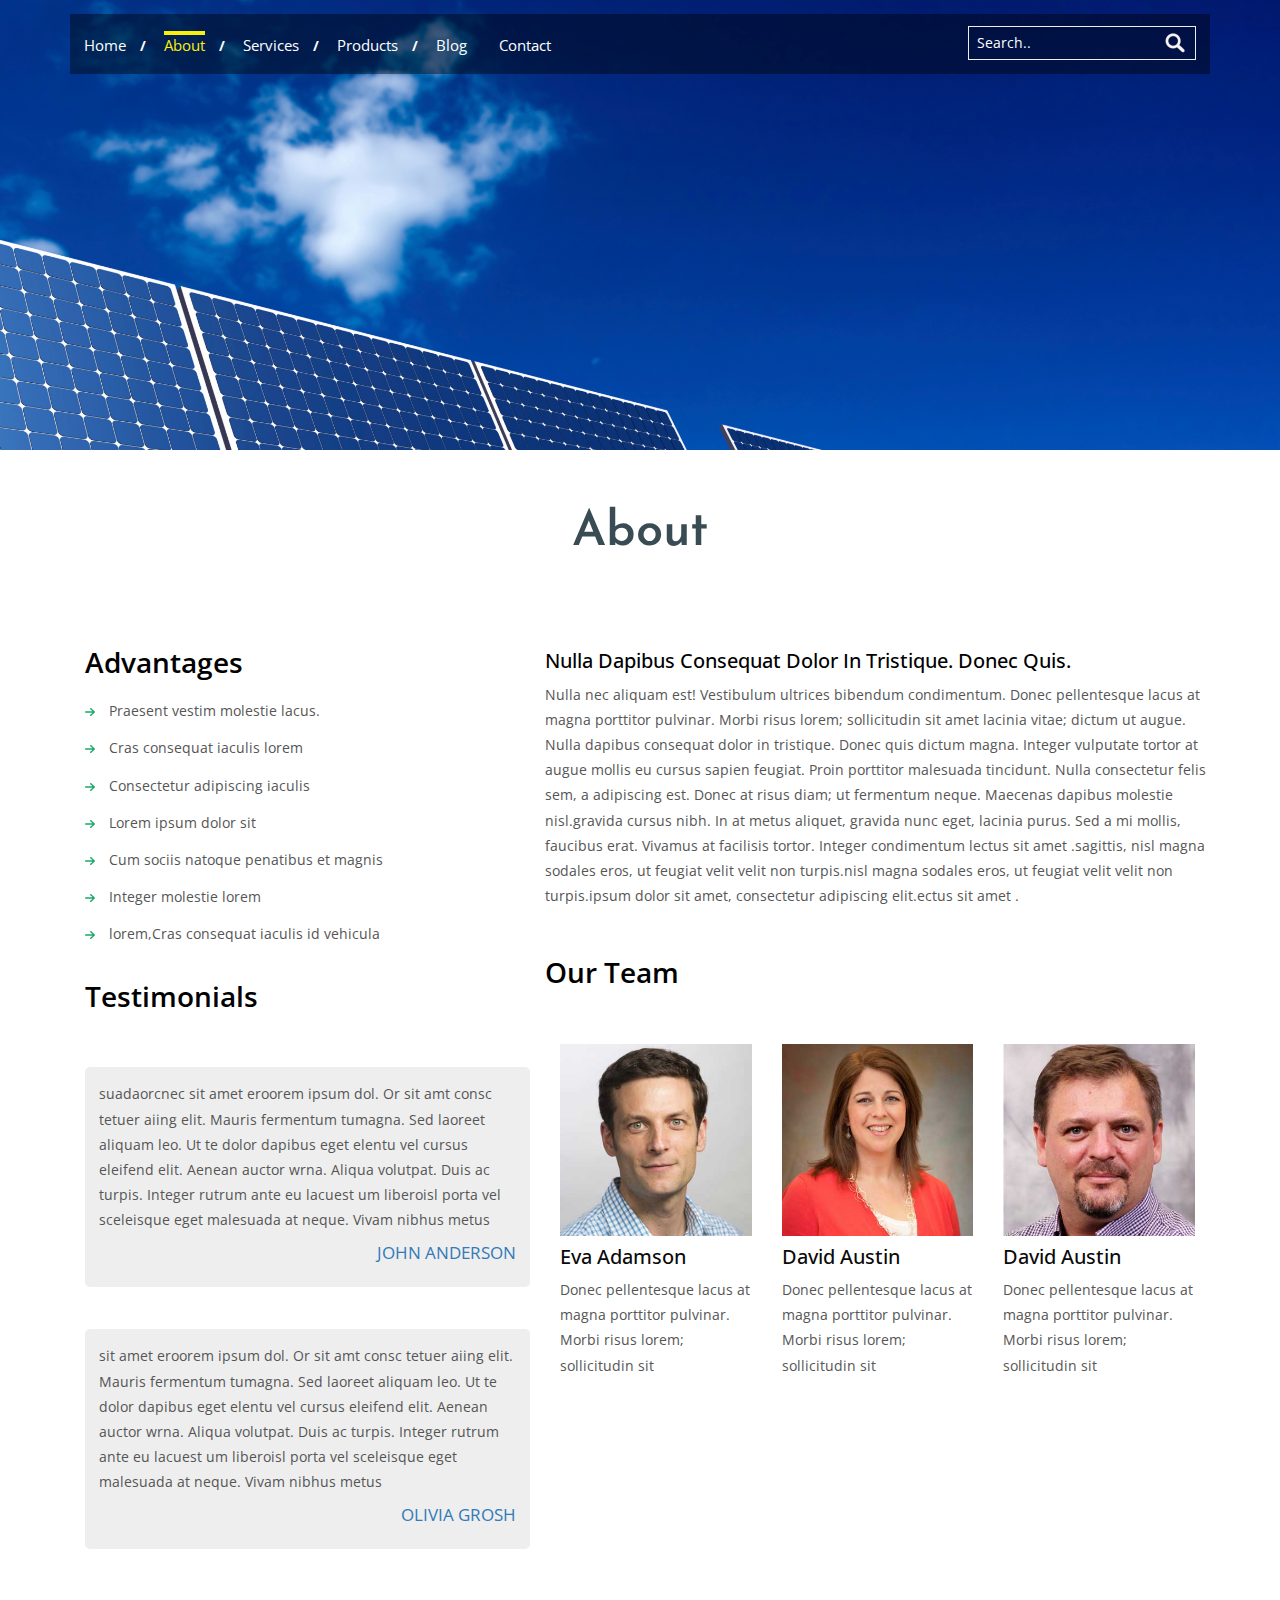
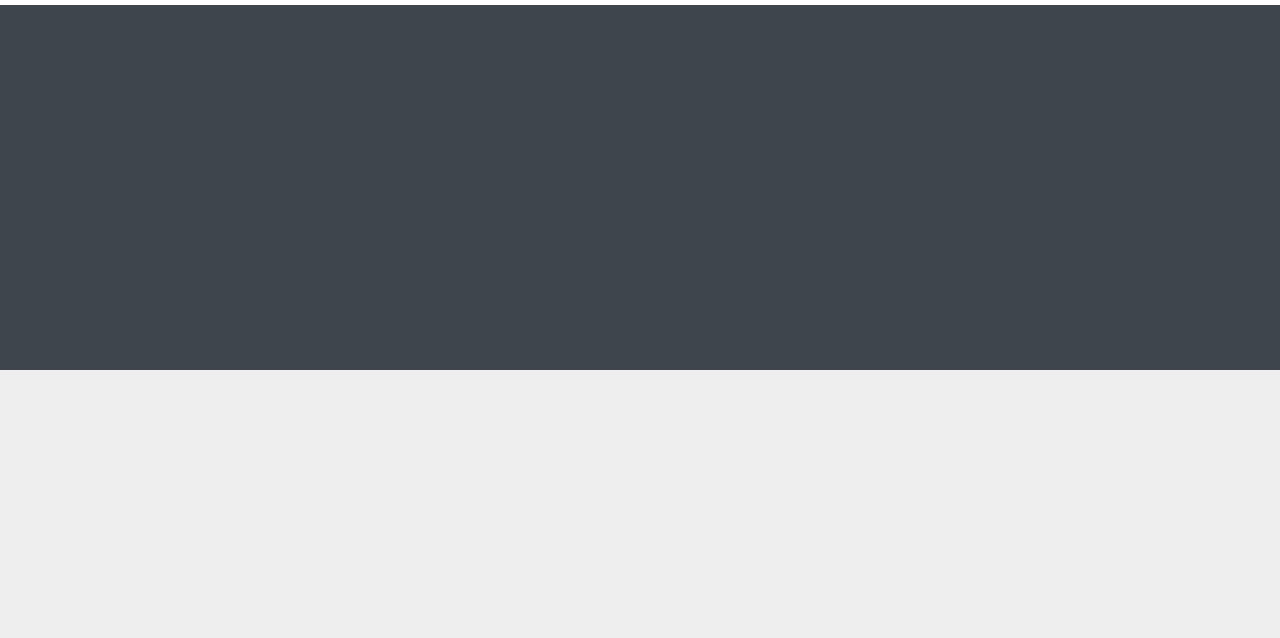
==== commit f1b50bec: "4nd commit" ====
--- a/about.html
+++ b/about.html
@@ -84,9 +84,7 @@
 		<div class="clearfix"></div>
 	
 	</div>
-	<div class="logo logo1">
-		<a href="index.html">cultivation</a>
-		</div>
+	
 		
 </div>
 </div>
--- a/css/style.css
+++ b/css/style.css
@@ -1,1965 +1,1965 @@
-/*--
-Author: W3layouts
-Author URL: http://w3layouts.com
-License: Creative Commons Attribution 3.0 Unported
-License URL: http://creativecommons.org/licenses/by/3.0/
---*/
-body a{
-    transition:0.5s all;
-	-webkit-transition:0.5s all;
-	-moz-transition:0.5s all;
-	-o-transition:0.5s all;
-	-ms-transition:0.5s all;
-}
-input[type="button"]{
-	transition:0.5s all;
-	-webkit-transition:0.5s all;
-	-moz-transition:0.5s all;
-	-o-transition:0.5s all;
-	-ms-transition:0.5s all;
-}
-
-h1,h2,h3,h4,h5,h6{
-	padding:0 0;
-	margin:0 0;
-}
-p{
-	padding:0 0;
-	margin:0 0;
-}
-ul{
-	padding:0 0;
-	margin:0 0;	
-}
-body{
-	padding:0 0;
-	margin:0 0; 
-	font-family: 'Open Sans', sans-serif;
-}
-.header {
-  background: url("../images/banner.jpg")no-repeat 0px 0px;
-  background-size:cover;
-  min-height: 790px;
-  text-align: center;
-  -webkit-background-size: cover;
-  -moz-background-size: cover;
-  -o-background-size: cover;
-  -ms-background-size: cover;
-}
-.header-top {
-  margin-top: 1em;
-  background: rgba(0, 0, 0, 0.41);
-}
-.logo {
-  border-top: 5px solid#fff;
-  border-bottom: 5px solid#fff;
-  width: 28%;
-  margin: 15em auto 0;
-}
-.logo a {
-  font-size: 5em;
-  text-transform: capitalize;
-  text-decoration: none;
-  color:#fff;
-  	font-family: 'Lobster', cursive;
-}
-.top-menu {
-   float:left;
-     padding-top: 0.3em;
-  }
-.top-menu ul li {
-  display: inline-block;
-    margin: 1.2em 1em;
- }
- .top-menu ul {
-  color: #fff;
-}
- .top-menu ul li a:hover {
-  border-top: 4px solid#FAEE0D;
-  color:#FAEE0D;
-}
-span.menu {
-  display: none;
-}
- .top-menu ul li  a{
-  text-transform: capitalize;
-  font-size: 1.1em;
-  color: #fff;
-  text-decoration: none;
-}
-.top-menu ul li a.active {
-  border-top: 4px solid#FAEE0D;
-  color: #FAEE0D;
-}
-.search{
-	float:right;
-	position:relative;
-	width:20%;
-	border: 1px solid #ededed;
-    margin: 0.85em 1em;
-}
-.search input[type="text"] {
-	outline: none;
-	padding:6px 8px;
-	background: none;
-	width: 87%;
-	border: none;
-	font-size:1em;
-	color:#fff;	
-	float: left;
-}
-.search input[type="submit"] {
-  width: 22px;
-  height: 22px;
-  background: url(../images/search.png) -9px -3px no-repeat;
-  padding: 0px 1px;
-  border: none;
-  cursor: pointer;
-  position: absolute;
-  outline: none;
-  top: 6px;
-  right: 9px;
-}
-.header-bottom {
-  position: relative;
-}
-.header-grids {
-  position: absolute;
-  bottom: -38em;
-  left: 0;
-  width: 100%;
-}
-.header-img1 {
-  background: #16A667;
-    padding: 1.5em 2em;
-}
-.header-img2 {
-  background:#16A667;
-  padding: 1.5em 2em;
-}
-.header-img3 {
-  background:#16A667;
-  padding: 1.5em 2em;
-}
-.header-img4 {
-  background:#16A667;
-  padding: 1.5em 2em;
-}
-.header-grid img {
-  margin: 0 auto;
-  border-radius: 73px;
-  border: 9px solid #eee;
-  padding: 1em 1em;
-}
-.header-grid h4 {
-  font-size: 1.4em;
-  padding: 0.5em 0 0;
-  color: #fff;
-    font-weight: 600;
-}
-.header-grid p {
-  font-size: 1em;
-  padding: 0.5em 0;
-  color: #fff;
-  line-height: 1.8em;
-}
-.header-grid img:hover {
-  transform: rotateY(360deg);
-  transition: .5s all;
-  -webkit-transition: .5s all;
-  -moz-transition: .5s all;
-  -o-transition: .5s all;
-  -ms-transition: .5s all;
-}
-.about-section {
-  padding: 15em 0 4em;
-  background:#eee;
-}
-.about-img img {
-  width: 100%;
-}
-.about-section h3 {
-  font-size: 2.5em;
-  text-transform: capitalize;
-  color: #000;
-   margin: 0 17px;
-   font-family: 'Josefin Sans', sans-serif;
-     font-weight: 600;
-}
-.about-grids {
-  margin-top: 3em;
-}
-.about-grid p {
-  font-size: 1em;
-  padding: 1em 0;
-  color: #555;
-  line-height: 1.8em;
-}
-.service-section {
-  padding: 4em 0;
-  background:#37353b;
- }
-.service-section h3 {
-  font-size: 2.5em;
-  text-transform: capitalize;
-  color: #fff;
-    margin: 0 17px;
-	font-family: 'Josefin Sans', sans-serif;
-	  font-weight: 600;
-}
-.service-grids {
-  margin-top: 3em;
-    text-align: center;
-}
-.service-grid img {
-  margin: 0 auto;
-  background:#16A667;
-  padding: 0.5em 1em;
-  border-radius: 10px;
-}
-.service-grid img:hover {
-  background: #f2af00;
-}
-.service-grid h4 {
-  font-size: 1.5em;
-  padding: 0.8em 0 0;
-  color: #fff;
-    font-weight: 600;
-}
-.service-grid p {
-  font-size: 1em;
-  padding: 1em 0;
-  color: #999;
-  line-height: 1.8em;
-}
-.work-section {
-  padding: 4em 0;
-  background:#eee;
- }
-.work-section h3 {
-  font-size: 2.5em;
-  text-transform: capitalize;
-  color: #000;
-	font-family: 'Josefin Sans', sans-serif;
-	  font-weight: 600;
-}
-.work {
- position:relative;
-}
-.work .textbox {
-width: 285px;
-height: 244px;
-position:absolute;
-top:0;
-left:0;
--webkit-transform: scale(0);
-transform: scale(0);
-border-radius:0px;
-background-color:rgba(15, 16, 15, 0.16);;
--webkit-box-shadow: 0px 0px 15px 2px rgba(255,255,255,.75);
-box-shadow: 0px 0px 15px 2px rgba(255,255,255,.75);
-}
-.work:hover .textbox {
--webkit-transform: scale(1);
-transform: scale(1);
-}
-.textbox img {
-  padding-top: 7em;
-  color: #fff;
-  margin: 0 auto;
-}
-.textbox {
--webkit-transition: all 0.7s ease;
-transition: all 0.7s ease;
-}
-.latest-grids {
-  margin-top: 3em;
-}
-.latest-grid {
-  padding: 0;
-}
-.news-section{
-padding:4em 0;
-}
-.news-section h3 {
-  font-size: 2.5em;
-  text-transform: capitalize;
-  color: #000;
-    margin: 0 17px;
-	font-family: 'Josefin Sans', sans-serif;
-	  font-weight: 600;
-}
-.news-grids {
-  margin-top: 3em;
-}
-.news-grid h4 a {
-  font-size: 1.2em;
-  text-decoration: none;
-  color: #000;
-  padding: 0.5em 0;
-  display: block;
-    font-weight: 600;
-}
-.news-grid p.date a {
-  font-size: 1em;
-  font-weight: 500;
-  color: #000;
-}
-.news-grid p.date a:hover {
-  color: rgba(32, 176, 89, 0.88);
-}
-.news-grid p{
-  font-size: 1em;
- margin-bottom: 1em;
-  color: #999;
-  line-height: 1.8em;
-}
-a.button {
-  font-size: 1.2em;
-  padding: 0.5em 1em;
-  background:#f2af00;
-  width: 35%;
-   margin-top: 1.5em;
-   display:block;
-  color: #fff;
-  text-decoration: none;
-  text-transform: capitalize;
-}
-/* Shutter In Vertical */
-.hvr-shutter-in-vertical {
-  display: inline-block;
-  vertical-align: middle;
-  -webkit-transform: translateZ(0);
-  transform: translateZ(0);
-  box-shadow: 0 0 1px rgba(0, 0, 0, 0);
-  -webkit-backface-visibility: hidden;
-  backface-visibility: hidden;
-  -moz-osx-font-smoothing: grayscale;
-  position: relative;
-  background: #f2af00;
-  -webkit-transition-property: color;
-  transition-property: color;
-  -webkit-transition-duration: 0.3s;
-  transition-duration: 0.3s;
-}
-.hvr-shutter-in-vertical:before {
-  content: "";
-  position: absolute;
-  z-index: -1;
-  top: 0;
-  bottom: 0;
-  left: 0;
-  right: 0;
-  background:#16A667;
-  -webkit-transform: scaleY(1);
-  transform: scaleY(1);
-  -webkit-transform-origin: 50%;
-  transform-origin: 50%;
-  -webkit-transition-property: transform;
-  transition-property: transform;
-  -webkit-transition-duration: 0.3s;
-  transition-duration: 0.3s;
-  -webkit-transition-timing-function: ease-out;
-  transition-timing-function: ease-out;
-}
-.hvr-shutter-in-vertical:hover, .hvr-shutter-in-vertical:focus, .hvr-shutter-in-vertical:active {
-  color: white;
-}
-.hvr-shutter-in-vertical:hover:before, .hvr-shutter-in-vertical:focus:before, .hvr-shutter-in-vertical:active:before {
-  -webkit-transform: scaleY(0);
-  transform: scaleY(0);
-}
-.categories-section {
-  padding: 4em 0;
-  background:#3f454d;
-}
-.cat h3 {
-  font-size: 2.5em;
-  text-transform: capitalize;
-  color:#fff;
-  margin-bottom: 0.7em;
-  font-family: 'Josefin Sans', sans-serif;
-    font-weight: 600;
-}
-.cat ul li {
-  font-size: 1em;
-  line-height: 1.8em;
-  color: #999;
-  list-style: none;
-  padding: 6px 24px;
-  background: url(../images/list-arrow.png) no-repeat 0px 15px;
-  cursor: pointer;
-  list-style-type: none;
-}
-.cat ul li:hover {
-  color: #f2af00;
-}
-.up h3 {
-  font-size: 2.5em;
-  text-transform: capitalize;
-  color:#fff;
-  margin-bottom: 1em;
-  font-family: 'Josefin Sans', sans-serif;
-    font-weight: 600;
-}
-.up-img {
-  float: left;
-  width: 21%;
-  margin-right: 3%;
-}
-.up-text {
-  float: left;
-  width: 76%;
-}
-.up-img img {
-  width: 100%;
-}
-.up1 {
-  margin-top: 1.2em;
-}
-.up-text a {
-   font-size: 1.3em;
-  color: #fff;
-    margin-bottom: 0.3em;
-	text-decoration:none;
-}
-.up-text a:hover {
-  color: #f2af00;
-}
-.up-text p {
-  font-size: 1em;
-  line-height:1.8em;
-  color:#999;
-}
-.cont h3 {
-  font-size: 2.5em;
-  text-transform: capitalize;
-  color:#fff;
-  margin-bottom: 1em;
-  font-family: 'Josefin Sans', sans-serif;
-    font-weight: 600;
-}
-.cont ul li {
-  display: inline-block;
-}
-.cont ul {
-  margin-bottom: 2em;
-}
-.phone {
-  width: 40px;
-  height: 40px;
-  background: url("../images/img-sprite1.png") no-repeat -220px 0px;
-  display: inline-block;
-}
-.smartphone {
-  width: 40px;
-  height: 40px;
-  background: url("../images/img-sprite1.png") no-repeat -260px 0px;
-  display: inline-block;
-}
-.message {
-  width: 40px;
-  height: 40px;
-  background: url("../images/img-sprite1.png") no-repeat -300px 6px;
-  display: inline-block;
-}
-.cont ul li p {
-  font-size: 1em;
-  color: #999;
-}
-.cont ul li a {
-  width: 100%;
-  display: block;
-  font-size: 1em;
-  text-decoration: none;
-  color:#999;
-}
-.cont ul li a:hover{
-color:#f2af00;
-}
-.footer-section {
-  padding: 4em 0;
-  text-align: center;
-  background:#eee;
-}
-.social-icons i {
-  width: 55px;
-  height: 55px;
-  background: url("../images/img-sprite1.png") no-repeat 0px 0px;
-  display: inline-block;
-  margin: 0 0 0 1em;
-}
-.social-icons i.icon1
-{
-	background:url("../images/img-sprite1.png") no-repeat 0px 0px;
-}
-
-.social-icons i.icon2
-{
-	background:url("../images/img-sprite1.png") no-repeat -55px 0px;
-}
-.social-icons i.icon3
-{
-	background:url("../images/img-sprite1.png") no-repeat -110px 0px;
-}
-.social-icons i.icon4
-{
-	background:url("../images/img-sprite1.png") no-repeat -165px 0px;
-}
-.social-icons i:hover {
-  opacity: 0.6;
-}
-
-.bottom-menu ul li {
-  display: inline-block;
-    margin: 1.2em 1.5em;
- }
-.bottom-menu ul li  a{
- text-transform: capitalize;
-  font-size: 1.1em;
-  color: #000;
-  text-decoration: none;
-}
-.footer-bottom {
-	margin-top: 1em;
-}
-.footer-bottom p {
-	font-size: 16px;
-	color: #000;
-	font-weight: 400;
-}
-.footer-bottom a {
-	font-size: 19px;
-	color:#16A667;
-	font-weight: 400;
-	text-transform: capitalize;
-	font-family: 'Exo', sans-serif;
-}
-.footer-bottom a:hover {
-	color: #000;
-}
-.footer-bottom p a {
-	margin: 0 6px 0 6px;
-}
-#toTop {
-	display: none;
-	text-decoration: none;
-	position: fixed;
-	bottom: 10px;
-	right: 10px;
-	overflow: hidden;
-	width: 48px;
-	height: 48px;
-	border: none;
-	text-indent: 100%;
-	background: url("../images/to-top2.png") no-repeat 0px 0px;
-}
-/*about*/
-.header.head-top {
-  min-height: 450px;
-  }
-.logo.logo1 {
-  margin-top: 10em;
-}
-.aboutus-section {
-  padding: 4em 0;
-}
-.aboutus-section h3 {
-  font-size: 3.5em;
-  text-transform: capitalize;
-  margin-bottom: 1.5em;
-  color: #394c53;
-  font-family: 'Josefin Sans', sans-serif;
-  text-align:center;
-    font-weight: 600;
-}
-.left-grid h4 {
-  font-size: 2em;
-  padding: 0.5em 0;
-  color: #000;
-  text-transform: capitalize;
-    font-weight: 600;
-}
-.left-grid ul li {
-  font-size: 1em;
-  line-height: 1.8em;
-  color: #555;
-  list-style: none;
-  padding: 6px 24px;
-  background: url(../images/list-arrow.png) no-repeat 0px 15px;
-  cursor: pointer;
-  list-style-type: none;
-}
-.left-grid p {
-  font-size: 1em;
-  line-height: 1.8em;
-  color: #555;
-}
-.ab1 a {
-  text-align: right;
-  font-size: 1.2em;
-  padding: 0.5em 0;
-  display: block;
-  text-decoration: none;
-}
-.ab2 a{
-  text-align: right;
-  font-size: 1.2em;
-  padding: 0.5em 0;
-  display: block;
-  text-decoration: none;
-}
-.ab1 {
-  background: #eee;
-  padding: 1em 1em;
-    margin: 3em 0;
-	  border-radius: 5px;
-}
-.ab2 {
-  background: #eee;
-  padding: 1em 1em;
-    border-radius: 5px;
-}
-.right-grid {
-  padding: 0.5em 0 0;
-}
-.right-grid h5 {
-  font-size: 1.4em;
-  padding: 0.5em 0;
-  color: #000;
-  text-transform: capitalize;
-  font-weight: 500;
-  
-}
-.right-grid  p {
-  font-size: 1em;
-  color: #555;
-  line-height: 1.8em;
-  text-align: left;
-}
-.aboutus4 h4 {
-  font-size: 2em;
-  padding: 0.5em 0;
-  color: #000;
-  text-transform: capitalize;
-  margin-bottom: 1.5em;
-     font-weight: 600;
-}
-.team-grid h5 {
-  font-size: 1.4em;
-  padding: 0.5em 0;
-  color: #0A0909;
-}
-.aboutus4 {
-  margin-top: 2.5em;
- }
-
-.aboutus2 {
-  margin-top: 1em;
-}
-/*------ services -----*/
-.services-section {
-	padding: 4em 0;
-	  background: #f5f5f5;
-	  text-align: center;
-
-}
-.services-section h3 {
-  font-size: 3.5em;
-  text-transform: capitalize;
-   margin-bottom: 1.5em;
-  color: #394c53;
-  font-family: 'Josefin Sans', sans-serif;
-    font-weight: 600;
- }
-.services-grid h5 {
-  font-size: 1.4em;
-  color: #000;
-  font-weight: 600;
-  padding-top: 0.7em;
-  text-transform: capitalize;
-}
-a.button1 {
-  font-size: 1.2em;
-  padding: 0.5em 1em;
-  background:#f2af00;
-  margin: 1.5em auto 0;
-  width:38%;
-   display:block;
-  color: #fff;
-  text-decoration: none;
-  text-transform: capitalize;
-}
-.service-section1 {
-  padding: 4em 0;
-  background: #37353b;
-}
-.services-grid p {
-  font-size: 1em;
-  color: #555;
-    margin: 0.5em 0 2em;
-  line-height:1.8em;
-}
-.services-grid img {
-  border-radius: 5px;
-  -ms-border-radius: 5px;
-  -o-border-radius: 5px;
-  -webkit-border-radius: 5px;
-  -moz-border-radius: 5px;
-}
-.services-grid a img:hover {
-  opacity: 0.6;
-}
-.services-section1 {
-  padding: 1em 0 4em;
-  background: #f5f5f5;
-}
-/*------ portfolio -----*/
-.project-section {
-  padding: 4em 0;
-    background: url(../images/footer-bg.jpg);
-}
-.project-section  h3 {
-  font-size: 3.5em;
-  text-transform: capitalize;
-  margin-bottom: 1.5em;
- text-align: center;
-	  color: #394c53;
-  font-family: 'Josefin Sans', sans-serif;
-    font-weight: 600;
-}
-.port2 {
-  padding: 2em 0;
-}
-.port-grid a img:hover {
-  opacity: 0.6;
-}
-/*-- error-page --*/
-.main {
-	padding: 12em 0px;
-	  border-bottom: 1px solid #5d5d5d;
-}
-.error-404 h1 {
-  font-size: 12em;
-  font-weight: 700;
-  color:#f2af00;
-  margin: 0;
-  padding: 0;
-  text-transform: uppercase;
-}
-.error-404 p{
-	color: #090909;
-	margin: 0;
-	font-size: 1.2em;
-	text-transform: uppercase;
-} 
-a.b-home{
-	background:#16A667;
-	padding:0.8em 3em;
-	display:inline-block;
-	color:#FFF;
-	text-decoration:none;
-	margin-top:1em;
-}
-a.b-home:hover{
-	background:#f2af00;
-	color:#fff;
-}
-/*------ contact -----*/
-.contact {
-  padding: 4em 0;
-}
-.contact-head{
-	text-align:center;
-}
-.contact-head h3{
-	font-size: 3.5em;
-	text-transform:capitalize;
-    color: #394c53;
-  font-family: 'Josefin Sans', sans-serif;
-    font-weight: 600;
-  
-}
-.contact-head span{
-	color: #777;
-}
-.contact-map iframe{
-	min-height:300px;
-	width:100%;
-	border:none;
-	margin:1.5em 0 1em;
-}
-.contact-form-row{
-	margin-bottom:3em;
-}
-.contact-form-row div{
-	width: 32.6%;
-	float: left;
-	margin-right: 1%;
-} 
-.contact-form-row div span,.contact-form-row2  span{
-	font-size:1.2em;
-	color:#000;
-	  font-weight: 600;
-  text-transform: capitalize;
-	display:block;
-	padding:0 0 0.5em;
-}
-.contact-form-row div input[type="text"]{
-	width:100%;
-	padding:1em;	
-	border:1px solid #EEE;
-	-webkit-appearance:none;
-	outline:none;
-	color:#777;
-	transition:border-color 0.4s;
-	-webkit-transition:border-color 0.4s;
-	-moz-transition:border-color 0.4s;
-	-o-transition:border-color 0.4s;
-	-ms-transition:border-color 0.4s;
-}
-.contact-form-row div input[type="text"]:hover,.contact-form-row2 textarea:hover{
-	color:#d4a258;
-	border-color:#d4a258;
-}
-.contact-form-row div:nth-child(3){
-	margin-right:0;
-}
-.contact-form-row2 textarea{
-	width:100%;
-	padding:1em;	
-	font-family: 'Droid Sans', sans-serif;
-	border:1px solid #EEE;
-	-webkit-appearance:none;
-	outline:none;
-	color:#777;
-	min-height:320px;
-	resize:none;
-	transition:border-color 0.4s;
-	-webkit-transition:border-color 0.4s;
-	-moz-transition:border-color 0.4s;
-	-o-transition:border-color 0.4s;
-	-ms-transition:border-color 0.4s;
-}
-.contact-form-row2 {
-	margin-top:1em;
-}
-.contact-form input[type="submit"]{
-	display: block;
-	background:#16A667;
-	padding: 0.7em 3em;
-	font-size:1.2em;
-	text-transform: uppercase;
-	color: #FFF;
-	font-weight: 400;
-	display: inline-block;
-	margin-top: 1em;
-	text-decoration: none;
-	border:none;
-	outline:none;
-	transition:0.5s all;
-	-webkit-transition:0.5s all;
-	-moz-transition:0.5s all;
-	-o-transition:0.5s all;
-	-ms-transition:0.5s all;
-}
-.contact-form input[type="submit"]:hover{
-	background: #ffb449;
-}
-/*------ end contact -----*/  
-/*-- responsive-design --*/
-@media only screen and (max-width:1024px) {
-   .logo a {
-  font-size: 4em;
-}
-.header {
-   min-height: 501px;
-}
-.logo {
-  margin: 9em auto 0;
- }
- .header-grids {
- bottom: -32em;
-}
-.header-grid h4 {
-  font-size: 1.2em;
-}
-.header-grid p {
-  font-size: 0.965em;
-}
-
-.about-section {
-  padding: 20em 0 4em;
-}
-.about-section h3 {
-  font-size: 2em;
-}
-.about-grid p {
-  font-size: 0.965em;
-}
-.service-section h3 {
-  font-size: 2em;
-}
-.service-grid h4 {
-  font-size: 1.2em
-}
-.service-grid p {
-  font-size: 0.965em;
-  }
-.work-section h3 {
-  font-size: 2em;
-}
-.work .textbox {
-  width: 236px;
-  height: 201px;
- }
- .textbox img {
-  padding-top: 5em;
- }
- .news-section h3 {
-  font-size: 2em;
-}
-.news-grid h4 a {
-  font-size: 1em;
-}
-.news-grid p {
-  font-size: 0.965em;
- }
-a.button {
-  font-size: 1.1em;
-  width: 38%;
-}
-.up h3 {
-  font-size: 2em;
-}
-.cat h3 {
-  font-size: 2em;
-}
-.cont h3 {
-  font-size: 2em;
-}
-.up-text a {
-  font-size: 1.05em;
-}
-.up-text p {
-  font-size: 0.965em;
-}
-.cat ul li {
-  font-size: 0.97em;
- }
- .cont ul li p {
-  font-size: 0.965em;
-}
-.footer-bottom p {
-  font-size: 15px;
- }
- .footer-bottom a {
-  font-size: 17px;
-}
-.cont ul li a {
-  font-size: 0.95em;
-}
-.aboutus-section h3 {
-  font-size: 3em;
-}
-.header.head-top {
-  min-height: 415px;
-}
-.logo.logo1 {
-  margin-top: 9em;
-}
-.left-grid h4 {
-  font-size: 1.5em;
-}
-.left-grid ul li {
-  font-size: 0.97em;
-}
-.left-grid p {
-  font-size: 0.965em;
- }
-.ab1 a {
-font-size: 1em;
-}
-.ab2 a {
- font-size: 1em;
- }
- .right-grid h4 {
-  font-size: 1.2em;
- }
- .right-grid h5 {
-  font-size: 1.2em;
- }
- .aboutus2 {
-  margin-top: 1.5em;
-}
- .aboutus4 {
-  margin-top: 0.5em;
-}
-.aboutus4 h4 {
-  font-size: 1.5em;
-}
-.team-grid h5 {
-  font-size: 1.2em;
-}
-.right-grid p {
-  font-size: 0.965em;
-}
-.services-section h3 {
-  font-size: 3em;
-}
-.services-grid h5 {
-  font-size: 1.2em;
-}
-.services-grid p {
-  font-size: 0.965em;
-}
-a.button1 {
-  font-size: 1.1em;
-    width: 43%;
-}
-.project-section h3 {
-  font-size: 3em;
-}
- .error-404 h1 {
-  font-size: 10em;
-}
-.error-404 p {
-   font-size: 1.05em;
-}
-.contact-head h3 {
-  font-size: 3em;
-}
-.contact-form-row div span, .contact-form-row2 span {
-  font-size: 1em;
-}
-}
-@media only screen and (max-width:768px) {
-.header-grid {
-  float: left;
-  width: 25%;
-}
-.logo a {
-  font-size: 3em;
-}
-.logo {
-  margin: 7em auto 0;
-}
-.header {
-  min-height: 375px;
-}
-.header-grids {
-  bottom: -28em;
-}
-.header-img1 {
- padding: 1.5em 1.5em;
-}
-.header-img2 {
- padding: 1.5em 1.5em;
-}
-.header-img3 {
- padding: 1.5em 1.5em;
-}
-.header-img4 {
- padding: 1.5em 1.5em;
-}
-.header-grid h4 {
-  font-size: 1em;
-}
-.header-grid p {
-  font-size: 0.92em;
-}
-.about-img {
-  float: left;
-  width: 50%;
-}
-.about-grid p {
-  font-size: 0.92em;
-}
-.about-grid {
-  float: left;
-  width: 50%;
-}
-.about-section h3 {
-  font-size: 1.7em;
-}
-.service-section h3 {
-  font-size: 1.7em;
-}
-.service-section {
-  padding: 3em 0;
-}
-.service-grid {
-  float: left;
-  width: 33.3%;
-}
-.service-grid h4 {
-  font-size: 1.05em;
-}
-.service-grid p {
-  font-size: 0.92em;
-}
-.work-section {
-  padding: 3em 0;
- }
-.work-section h3 {
-  font-size: 1.7em;
-}
-.latest-grid.work {
-  float: left;
-  width: 25%;
-}
-.work .textbox {
-  width: 181px;
-  height: 156px;
-}
-.textbox img {
-  padding-top: 3.3em;
-}
-.news-section h3 {
-  font-size: 1.7em;
-}
-.news-section {
-  padding: 3em 0;
-}
-.news-grid {
-  float: left;
-  width: 33.3%;
-}
-.news-grid h4 a {
-  font-size: 0.9em;
-}
-.news-grid p {
-  font-size: 0.92em;
-}
-a.button {
-  font-size: 1em;
-  width: 49%;
-}
-.up h3 {
-  font-size: 1.7em;
-}
-.up {
-  float: left;
-  width: 33.3%;
-}
-.cat {
-  float: left;
-  width: 33.3%;
-}
-.cont{
-  float: left;
-  width: 33.3%;
-}
-.up-text a {
-  font-size: 0.97em;
-}
-.up-text p {
-  font-size: 0.92em;
-}
-.up-img {
-  float: left;
-  width: 30%;
-  margin-right: 3%;
-}
-.up-text {
-  float: left;
-  width: 66%;
-}
-.cat h3 {
-  font-size: 1.7em;
-}
-.cat ul li {
-  font-size: 0.92em;
-}
-.cont h3 {
-  font-size: 1.7em;
-}
-.cont ul li p {
-  font-size: 0.92em;
-}
-.footer-bottom p {
-  font-size: 14px;
-}
-.footer-bottom a {
-  font-size: 15px;
-}
-.aboutus-section {
-  padding: 3em 0;
-}
-.aboutus-section h3 {
-  font-size: 2.5em;
-  margin-bottom: 1em;
-}
-.header.head-top {
-  min-height: 375px;
-}
-.logo.logo1 {
-  margin-top: 7em;
-}
-.left-grid h4 {
-  font-size: 1.25em;
-}
-.left-grid {
-  float: left;
-  width: 35%;
-}
-.left-grid ul li {
-  font-size: 0.92em;
-  background: url(../images/list-arrow.png) no-repeat 0px 12px;
-}
-.aboutus4 h4 {
-  font-size: 1.25em;
-}
-.left-grid p {
-  font-size: 0.92em;
-}
-.ab1 {
-  margin: 1.8em 0;
- }
-.ab1 a {
-  font-size: 0.95em;
-}
-.right-grid h5 {
-  font-size: 1.05em;
-}
-.right-grid p {
-  font-size: 0.92em;
-}
-.team-grid {
-  float: left;
-  width: 21%;
-}
-.aboutus4 {
-  margin-top: 4.1em;
-}
-.services-section h3 {
-  font-size: 2.5em;
-  margin-bottom:1em;
-}
-.services-section {
-  padding: 3em 0;
-}
-.services-grid {
-  float: left;
-  width: 33.3%;
-}
-a.button1 {
-  font-size: 1em;
-  width: 49%;
-}
-.service-section1 {
-  padding: 2em 0;
- }
-.services-grid h5 {
-  font-size: 1em;
-}
-.services-grid p {
-  font-size: 0.92em;
-}
-.project-section {
-  padding: 3em 0;
- }
-.port-grid {
-  float: left;
-  width: 33.3%;
-}
-.project-section h3 {
-  font-size: 2.5em;
-  margin-bottom: 1em;
-}
-
-.main {
-  padding: 10em 0px;
-}
-.error-404 h1 {
-  font-size: 8em;
-}
-.error-404 p {
-  font-size: 1em;
-}
-.contact {
-  padding: 3em 0;
-}
-.contact-head h3 {
-  font-size: 2.5em;
-}
-.contact-form input[type="submit"] {
-   padding: 0.7em 2em;
-}
-}
-@media only screen and (max-width:648px) {
-span.menu {
-display: block;
- cursor: pointer;
- margin: 14px 10px;
-}
-.top-menu {
-float:left;
-text-align:left;
-}
-.top-menu  ul{
-display:none;
-}
-.top-menu  ul li {
-font-size: 14px;
-display:block;
-	}
-.top-menu ul li{
-display:block;
-float:none;
-margin: 0em;
-border-bottom: none;
-border-right:none;
-}
-.top-menu ul li {
-padding:6px 0 ;
-}
-.top-menu  ul{
-margin:6px 0;
-z-index: 999;
-position: absolute;
-width: 95%;
-background:#394C53;
-text-align: center;
-}
-.top-menu ul li a {
-display: block;
-font-size: 1.1em;
-margin: 0.05em 0.2em;
-color:#fff;
-}
-.top-menu label {
-  display: none;
-}
-.search {
- width: 30%;
-}
-.logo {
-  margin: 7em auto 0;
-}
-.logo a {
-  font-size: 2em;
-}
-.header-grid img {
- border: 6px solid #eee;
- width: 80%;
-}
-.header-grids {
-  bottom: -25em;
-}
-.header-img1 {
-  padding: 1em 0.5em;
-}
-.header-img2 {
-  padding: 1em 0.5em;
-}
-.header-img3 {
-  padding: 1em 0.5em;
-}
-.header-img4 {
-  padding: 1em 0.5em;
-}
-.about-section h3 {
-  font-size: 1.5em;
-}
-.about-grid p {
-  font-size: 0.9em;
-}
-.service-section h3 {
-  font-size: 1.5em;
-}
-.service-grids {
-  margin-top: 2em;
- }
-.header-grid h4 {
-  font-size: 0.95em;
-}
-.header-grid p {
-  font-size: 0.9em;
-}
-.service-grid h4 {
-  font-size: 0.95em;
-}
-.service-grid p {
-  font-size: 0.9em;
-}
-.work-section h3 {
-  font-size: 1.5em;
-}
-.latest-grids {
-  margin-top: 2em;
-}
-.work .textbox {
-  width: 150px;
-  height: 127px;
-}
-.textbox img {
-  padding-top: 2.2em;
-}
-.news-section h3 {
-  font-size: 1.5em;
-}
-.news-grids {
-  margin-top: 2em;
-}
-.news-grid h4 a {
-  font-size: 0.749em;
-}
-.news-grid p.date a {
-  font-size: 0.99em;
-}
-.news-grid p {
-  font-size: 0.9em;
-}
-a.button {
-  font-size: 0.95em;
-  width: 55%;
-}
-.categories-section {
-  padding: 3em 0;
-}
-.up h3 {
-  font-size: 1.5em;
-}
-.up-text a {
-  font-size: 0.95em;
-}
-.up-text p {
-  font-size: 0.9em;
-}
-.cat h3 {
-  font-size: 1.5em;
-}
-.cat ul li {
-  font-size: 0.9em;
-  padding: 6px 14px;
-}
-.cont h3 {
-  font-size: 1.5em;
-}
-.cont ul li p {
-  font-size: 0.92em;
-}
-.header.head-top {
-  min-height: 310px;
-}
-.logo.logo1 {
-  margin-top: 6em;
-}
-.aboutus-section h3 {
-  font-size: 2em;
- }
- .right-grid h5 {
-  font-size: 1em;
-}
-.right-grid p {
-  font-size: 0.9em;
-}
-.left-grid h4 {
-  font-size: 1.15em;
-}
-.left-grid ul li {
-  font-size: 0.9em;
-  padding: 6px 14px;
-}
-.left-grid p {
-  font-size: 0.9em;
-}
-.ab1 a {
-  font-size: 0.92em;
-}
-.ab2 a {
-  font-size: 0.92em;
-}
-.right-grid h5 {
-  font-size: 0.97em;
-}
-.services-section h3 {
-  font-size: 2em;
-}
-.services-grid h5 {
-  font-size: 0.97em;
-}
-.services-grid p {
-  font-size: 0.9em;
-}
-a.button1 {
-  font-size: 0.95em;
-  width: 55%;
-}
-.project-section h3 {
-  font-size: 2em;
-}
-.contact-head h3 {
-  font-size: 2em;
-}
-.contact-map iframe {
-  min-height: 200px;
-}
-}
-@media only screen and (max-width:480px){
-.search {
-  width: 35%;
-    margin: 1em 1em;
-}
-.search input[type="text"] {
-  font-size: 0.95em;
- }
-.top-menu ul {
-   width: 93%;
-}
-.header {
-  min-height:870px;
-}
-.header-grids {
-  bottom: -44em;
-}
-.header-grid {
-  float: left;
-  width: 50%;
-  margin-top: 2em;
-}
-.header-grid img {
-  border: 6px solid #eee;
-  width: 50%;
-}
-.about-section {
-  padding: 2em 0 2em;
-}
-.about-img {
-  float: none;
-  width: 100%;
-}
-.about-grid {
-  float: none;
-  width: 100%;
-    padding: 0;
-}
-.about-grids {
-  margin-top: 2em;
-}
-.about-section h3 {
-  font-size: 1.4em;
-  text-align:center;
-}
-.service-section h3 {
-  font-size: 1.4em;
-  text-align:center;
-}
-.service-grid {
-  float: none;
-  width: 100%;
-    padding: 0;
-}
-.work-section h3 {
-  font-size: 1.4em;
-    text-align: center
-}
-.latest-grid.work {
-  float: left;
-  width: 50%;
-}
-.work .textbox {
-  width: 214px;
-  height: 185px;
-}
-.textbox img {
-  padding-top: 4.2em;
-}
-.news-grid {
-  float: none;
-  width: 100%;
-  margin-top: 1em;
-    padding: 0;
-}
-.news-grid img {
-  margin: 0 auto;
-}
-.news-section h3 {
-  font-size: 1.4em;
-  text-align: center;
-}
-.news-grid h4 a {
-  font-size: 0.85em;
-}
-.news-section {
- text-align: center;
-}
-a.button {
-  font-size: 0.95em;
-  width: 25%;
-  margin: 0 auto;
-}
-.categories-section {
-  padding: 1em 0;
-}
-.up h3 {
-  font-size: 1.4em;
-}
-.up {
-  float: none;
-  width: 100%;
-  margin-top:1em;
-    padding: 0;
-}
-.up-img {
-  float: left;
-  width: 20%;
-  margin-right: 5%;
-}
-.up-text {
-  float: left;
-  width: 75%;
-}
-.cat h3 {
-  font-size: 1.4em;
-}
-.cat {
-  float: none;
-  width: 100%;
-  margin-top:1em;
-    padding: 0;
-}
-.cont h3 {
-  font-size: 1.4em;
-}
-.cont {
-  float: none;
-  width: 100%;
-  margin-top:1em;
-    padding: 0;
-}
-.footer-section {
-  padding: 3em 0;
-}
- .bottom-menu ul li a {
-  font-size: 1em;
-}
- .bottom-menu ul li {
-  margin: 1.2em 0.5em;
-}
-.footer-bottom p {
-  font-size: 13px;
-}
-.footer-bottom a {
-  font-size: 14px;
-}
-.logo.logo1 {
-  margin-top: 4em;
-}
-.header.head-top {
-  min-height: 240px;
-}
-.aboutus-section h3 {
-  font-size: 1.7em;
-}
-.left-grid {
-  float: none;
-  width: 100%;
-    padding: 0;
-}
-.left-grid h4 {
-  font-size: 1.1em;
-}
-.ab1 a {
-  font-size: 0.85em;
-}
-.right-grid {
-  padding: 2em 0 0;
-}
-.aboutus4 {
-  margin-top: 2em;
-  text-align: center;
-}
- .team-grid {
-  float: left;
-  width: 33%;
-  padding: 0 8px;
-}
-.aboutus4 h4 {
-  font-size: 1.2em;
-  margin-bottom: 1em;
-}
-.right-grid p {
-  font-size: 0.9em
-}
-.services-section h3 {
-  font-size: 1.7em;
-    margin-bottom: 0em;
-}
-.services-grid {
-  float: none;
-  width: 100%;
-  padding: 0;
-   margin-top: 1em;
-}
-.services-grid img {
-  margin: 0 auto;
-}
-a.button1 {
-  font-size: 0.95em;
-  width: 25%;
-}
-.project-section h3 {
-  font-size: 1.7em;
-}
-.main {
-  padding: 8em 0px;
-}
-.error-404 h1 {
-  font-size: 6em;
-}
-.error-404 p {
-  font-size: 0.95em;
-}
-a.b-home {
-  background: #7ab800;
-  padding: 0.8em 1.5em;
-}
-.contact-head h3 {
-  font-size: 1.7em;
-}
-.contact-form-row div span, .contact-form-row2 span {
-  font-size: 0.85em;
-  margin: 0 2px;
-}
-.contact {
-  padding: 2em 0;
-}
-.contact-form-row div {
-	width: 100%;
-	float: none;
-	margin-bottom: 2%;
-}
-.contact-form-row div span, .contact-form-row2 span {
-  font-size: 0.9em;
-  margin: 0 2px;
-}
-.contact-map iframe {
-  min-height: 200px;
-}
-.contact-form-row {
-  margin-bottom: 1em;
-}
-.contact-form-row2 {
-  margin-top: 0em;
-}
-.contact-form-row2 textarea {
-  min-height: 180px;
-}
-.contact-form input[type="submit"] {
-  padding: 0.7em 1.5em;
-  font-size: 1em;
-}
-}
-@media only screen and (max-width:320px){
-.logo a {
-  font-size: 1.7em;
-}
-.logo {
-  margin: 3em auto 0;
-  width: 50%;
-  border-top: 2px solid#fff;
-  border-bottom: 2px solid#fff;
-}
-.search {
-  width: 50%;
-  margin: 1em 1em;
-}
-.top-menu ul {
-  width: 90%;
-}
-.header-grid {
-  float: none;
-  width: 100%;
-  margin-top: 2em;
-}
-.header-img1 {
-  padding: 1em 1.5em;
-}
-.header-img2 {
-  padding: 1em 1.5em;
-}
-.header-img3 {
-  padding: 1em 1.5em;
-}
-.header-img4 {
-  padding: 1em 1.5em;
-}
-.header-grids {
-  bottom: -73em;
-}
-.header {
-  min-height: 1200px;
-}
-.header-grid img {
-  border: 6px solid #eee;
-  width: 35%;
-}
-.header-grid p {
-  font-size: 0.895em;
-}
-.about-grid p {
-  font-size: 0.895em;
-}
-.about-section {
-  padding: 1.5em 0;
-}
-.about-section h3 {
-  font-size: 1.6em;
-}
-.service-section {
-  padding: 2em 0;
-}
-.service-section h3 {
-  font-size: 1.6em;
-}
-.service-grid h4 {
-  font-size: 1em;
-}
-.service-grid p {
-  font-size: 0.895em;
-}
-.service-grid img {
- width: 30%;
-}
-.work-section {
-  padding: 2em 0;
-}
-.work-section h3 {
-  font-size: 1.6em;
- }
-.work .textbox {
-  width: 273px;
-  height: 233px;
-}
-.textbox img {
-  padding-top: 5.2em;
-}
-.news-section {
-  padding: 2em 0;
-}
-.news-grid p {
-  font-size: 0.895em;
-}
-.latest-grid.work {
-  float: none;
-  width: 100%;
-}
-a.button {
-  font-size: 0.95em;
-  width: 35%;
-  margin: 0 auto;
-}
-.news-grid p {
-  margin-bottom: 0.5em;
-}
-.up-text p {
-  font-size: 0.895em;
-}
-.social-icons i {
- margin:0;
-}
-.bottom-menu ul li {
-    margin: 2px 5px;
-}
-.bottom-menu ul li a {
-  font-size: 0.962em;
-}
-.footer-bottom {
-  margin-top: 0.5em;
-}
-.footer-section {
-  padding: 2em 0;
-}
-.aboutus-section {
-  padding: 2em 0;
-}
-.aboutus-section h3 {
-  font-size: 2em;
-  margin-bottom: 0.5em;
-}
-.left-grid h4 {
-  font-size: 1.35em;
-}
-.left-grid p {
-  font-size: 0.895em;
-}
-.right-grid h5 {
-  font-size: 1em;
-  line-height: 1.8em;
-}
-.right-grid p {
-  font-size: 0.895em;
-}
-.team-grid {
-  float: none;
-  width: 100%;
-  padding: 0;
-}
-.aboutus4 {
-  margin-top: 1em;
- }
-.aboutus4 h4 {
-  font-size: 1.35em;
-  margin-bottom: 0;
-}
-.right-grid h5 {
-  font-size: 1.15em;
-}
-.team-grid {
-  float: none;
-  width: 100%;
-  padding: 0;
-  margin-top: 1em;
-}
-.services-section {
-  padding: 2em 0;
-}
-.services-section h3 {
-  font-size: 2em;
- }
-a.button1 {
-  font-size: 0.95em;
-  width: 35%;
-}
-.services-grid p {
-  font-size: 0.895em;
-  margin: 0.5em 0;
-}
-.service-section1 {
-  padding: 1em 0;
-}
-.project-section {
-  padding: 2em 0;
-  
-}
-.project-section h3 {
-  font-size: 2em;
-  margin:0;
-}
-.port-grid {
-  float: none;
-  width: 100%;
-  padding: 0;
-  margin-top: 1em;
-}
-.project-section h3 {
-  font-size: 2em;
-}
-.main {
-  padding: 5em 0px;
-}
-.error-404 p {
-  font-size: 0.895em;
-}
-a.b-home {
-   padding: 0.8em 1em;
-}
-.contact-head h3 {
-  font-size: 2em;
-}
-.contact-form-row div input[type="text"] {
-  width: 100%;
-  padding: 0.5em;
+/*--
+Author: W3layouts
+Author URL: http://w3layouts.com
+License: Creative Commons Attribution 3.0 Unported
+License URL: http://creativecommons.org/licenses/by/3.0/
+--*/
+body a{
+    transition:0.5s all;
+	-webkit-transition:0.5s all;
+	-moz-transition:0.5s all;
+	-o-transition:0.5s all;
+	-ms-transition:0.5s all;
+}
+input[type="button"]{
+	transition:0.5s all;
+	-webkit-transition:0.5s all;
+	-moz-transition:0.5s all;
+	-o-transition:0.5s all;
+	-ms-transition:0.5s all;
+}
+
+h1,h2,h3,h4,h5,h6{
+	padding:0 0;
+	margin:0 0;
+}
+p{
+	padding:0 0;
+	margin:0 0;
+}
+ul{
+	padding:0 0;
+	margin:0 0;	
+}
+body{
+	padding:0 0;
+	margin:0 0; 
+	font-family: 'Open Sans', sans-serif;
+}
+.header {
+  background: url("../images/banner.jpg")no-repeat 0px 0px;
+  background-size:cover;
+  min-height: 640px;
+  text-align: center;
+  -webkit-background-size: cover;
+  -moz-background-size: cover;
+  -o-background-size: cover;
+  -ms-background-size: cover;
+}
+.header-top {
+  margin-top: 1em;
+  background: rgba(0, 0, 0, 0.41);
+}
+.logo {
+  border-top: 5px solid#fff;
+  border-bottom: 5px solid#fff;
+  width: 28%;
+  margin: 15em auto 0;
+}
+.logo a {
+  font-size: 5em;
+  text-transform: capitalize;
+  text-decoration: none;
+  color:#fff;
+  	font-family: 'Lobster', cursive;
+}
+.top-menu {
+   float:left;
+     padding-top: 0.3em;
+  }
+.top-menu ul li {
+  display: inline-block;
+    margin: 1.2em 1em;
+ }
+ .top-menu ul {
+  color: #fff;
+}
+ .top-menu ul li a:hover {
+  border-top: 4px solid#FAEE0D;
+  color:#FAEE0D;
+}
+span.menu {
+  display: none;
+}
+ .top-menu ul li  a{
+  text-transform: capitalize;
+  font-size: 1.1em;
+  color: #fff;
+  text-decoration: none;
+}
+.top-menu ul li a.active {
+  border-top: 4px solid#FAEE0D;
+  color: #FAEE0D;
+}
+.search{
+	float:right;
+	position:relative;
+	width:20%;
+	border: 1px solid #ededed;
+    margin: 0.85em 1em;
+}
+.search input[type="text"] {
+	outline: none;
+	padding:6px 8px;
+	background: none;
+	width: 87%;
+	border: none;
+	font-size:1em;
+	color:#fff;	
+	float: left;
+}
+.search input[type="submit"] {
+  width: 22px;
+  height: 22px;
+  background: url(../images/search.png) -9px -3px no-repeat;
+  padding: 0px 1px;
+  border: none;
+  cursor: pointer;
+  position: absolute;
+  outline: none;
+  top: 6px;
+  right: 9px;
+}
+.header-bottom {
+  position: relative;
+}
+.header-grids {
+  position: absolute;
+  bottom: -38em;
+  left: 0;
+  width: 100%;
+}
+.header-img1 {
+  background: #16A667;
+    padding: 1.5em 2em;
+}
+.header-img2 {
+  background:#16A667;
+  padding: 1.5em 2em;
+}
+.header-img3 {
+  background:#16A667;
+  padding: 1.5em 2em;
+}
+.header-img4 {
+  background:#16A667;
+  padding: 1.5em 2em;
+}
+.header-grid img {
+  margin: 0 auto;
+  border-radius: 73px;
+  border: 9px solid #eee;
+  padding: 1em 1em;
+}
+.header-grid h4 {
+  font-size: 1.4em;
+  padding: 0.5em 0 0;
+  color: #fff;
+    font-weight: 600;
+}
+.header-grid p {
+  font-size: 1em;
+  padding: 0.0em 0;
+  color: #fff;
+  line-height: 1.8em;
+}
+.header-grid img:hover {
+  transform: rotateY(360deg);
+  transition: .5s all;
+  -webkit-transition: .5s all;
+  -moz-transition: .5s all;
+  -o-transition: .5s all;
+  -ms-transition: .5s all;
+}
+.about-section {
+  padding: 15em 0 4em;
+  background:#eee;
+}
+.about-img img {
+  width: 100%;
+}
+.about-section h3 {
+  font-size: 2.5em;
+  text-transform: capitalize;
+  color: #000;
+   margin: 0 17px;
+   font-family: 'Josefin Sans', sans-serif;
+     font-weight: 600;
+}
+.about-grids {
+  margin-top: 3em;
+}
+.about-grid p {
+  font-size: 1em;
+  padding: 1em 0;
+  color: #555;
+  line-height: 1.8em;
+}
+.service-section {
+  padding: 4em 0;
+  background:#37353b;
+ }
+.service-section h3 {
+  font-size: 2.5em;
+  text-transform: capitalize;
+  color: #fff;
+    margin: 0 17px;
+	font-family: 'Josefin Sans', sans-serif;
+	  font-weight: 600;
+}
+.service-grids {
+  margin-top: 3em;
+    text-align: center;
+}
+.service-grid img {
+  margin: 0 auto;
+  background:#16A667;
+  padding: 0.5em 1em;
+  border-radius: 10px;
+}
+.service-grid img:hover {
+  background: #f2af00;
+}
+.service-grid h4 {
+  font-size: 1.5em;
+  padding: 0.8em 0 0;
+  color: #fff;
+    font-weight: 600;
+}
+.service-grid p {
+  font-size: 1em;
+  padding: 1em 0;
+  color: #999;
+  line-height: 1.8em;
+}
+.work-section {
+  padding: 4em 0;
+  background:#eee;
+ }
+.work-section h3 {
+  font-size: 2.5em;
+  text-transform: capitalize;
+  color: #000;
+	font-family: 'Josefin Sans', sans-serif;
+	  font-weight: 600;
+}
+.work {
+ position:relative;
+}
+.work .textbox {
+width: 285px;
+height: 244px;
+position:absolute;
+top:0;
+left:0;
+-webkit-transform: scale(0);
+transform: scale(0);
+border-radius:0px;
+background-color:rgba(15, 16, 15, 0.16);;
+-webkit-box-shadow: 0px 0px 15px 2px rgba(255,255,255,.75);
+box-shadow: 0px 0px 15px 2px rgba(255,255,255,.75);
+}
+.work:hover .textbox {
+-webkit-transform: scale(1);
+transform: scale(1);
+}
+.textbox img {
+  padding-top: 7em;
+  color: #fff;
+  margin: 0 auto;
+}
+.textbox {
+-webkit-transition: all 0.7s ease;
+transition: all 0.7s ease;
+}
+.latest-grids {
+  margin-top: 3em;
+}
+.latest-grid {
+  padding: 0;
+}
+.news-section{
+padding:4em 0;
+}
+.news-section h3 {
+  font-size: 2.5em;
+  text-transform: capitalize;
+  color: #000;
+    margin: 0 17px;
+	font-family: 'Josefin Sans', sans-serif;
+	  font-weight: 600;
+}
+.news-grids {
+  margin-top: 3em;
+}
+.news-grid h4 a {
+  font-size: 1.2em;
+  text-decoration: none;
+  color: #000;
+  padding: 0.5em 0;
+  display: block;
+    font-weight: 600;
+}
+.news-grid p.date a {
+  font-size: 1em;
+  font-weight: 500;
+  color: #000;
+}
+.news-grid p.date a:hover {
+  color: rgba(32, 176, 89, 0.88);
+}
+.news-grid p{
+  font-size: 1em;
+ margin-bottom: 1em;
+  color: #999;
+  line-height: 1.8em;
+}
+a.button {
+  font-size: 1.2em;
+  padding: 0.5em 1em;
+  background:#f2af00;
+  width: 35%;
+   margin-top: 1.5em;
+   display:block;
+  color: #fff;
+  text-decoration: none;
+  text-transform: capitalize;
+}
+/* Shutter In Vertical */
+.hvr-shutter-in-vertical {
+  display: inline-block;
+  vertical-align: middle;
+  -webkit-transform: translateZ(0);
+  transform: translateZ(0);
+  box-shadow: 0 0 1px rgba(0, 0, 0, 0);
+  -webkit-backface-visibility: hidden;
+  backface-visibility: hidden;
+  -moz-osx-font-smoothing: grayscale;
+  position: relative;
+  background: #f2af00;
+  -webkit-transition-property: color;
+  transition-property: color;
+  -webkit-transition-duration: 0.3s;
+  transition-duration: 0.3s;
+}
+.hvr-shutter-in-vertical:before {
+  content: "";
+  position: absolute;
+  z-index: -1;
+  top: 0;
+  bottom: 0;
+  left: 0;
+  right: 0;
+  background:#16A667;
+  -webkit-transform: scaleY(1);
+  transform: scaleY(1);
+  -webkit-transform-origin: 50%;
+  transform-origin: 50%;
+  -webkit-transition-property: transform;
+  transition-property: transform;
+  -webkit-transition-duration: 0.3s;
+  transition-duration: 0.3s;
+  -webkit-transition-timing-function: ease-out;
+  transition-timing-function: ease-out;
+}
+.hvr-shutter-in-vertical:hover, .hvr-shutter-in-vertical:focus, .hvr-shutter-in-vertical:active {
+  color: white;
+}
+.hvr-shutter-in-vertical:hover:before, .hvr-shutter-in-vertical:focus:before, .hvr-shutter-in-vertical:active:before {
+  -webkit-transform: scaleY(0);
+  transform: scaleY(0);
+}
+.categories-section {
+  padding: 1em 0;
+  background:#3f454d;
+}
+.cat h3 {
+  font-size: 2.5em;
+  text-transform: capitalize;
+  color:#fff;
+  margin-bottom: 0.7em;
+  font-family: 'Josefin Sans', sans-serif;
+    font-weight: 600;
+}
+.cat ul li {
+  font-size: 1em;
+  line-height: 1.8em;
+  color: #999;
+  list-style: none;
+  padding: 6px 24px;
+  background: url(../images/list-arrow.png) no-repeat 0px 15px;
+  cursor: pointer;
+  list-style-type: none;
+}
+.cat ul li:hover {
+  color: #f2af00;
+}
+.up h3 {
+  font-size: 2.5em;
+  text-transform: capitalize;
+  color:#fff;
+  margin-bottom: 1em;
+  font-family: 'Josefin Sans', sans-serif;
+    font-weight: 600;
+}
+.up-img {
+  float: left;
+  width: 21%;
+  margin-right: 3%;
+}
+.up-text {
+  float: left;
+  width: 76%;
+}
+.up-img img {
+  width: 100%;
+}
+.up1 {
+  margin-top: 1.2em;
+}
+.up-text a {
+   font-size: 1.3em;
+  color: #fff;
+    margin-bottom: 0.3em;
+	text-decoration:none;
+}
+.up-text a:hover {
+  color: #f2af00;
+}
+.up-text p {
+  font-size: 1em;
+  line-height:1.8em;
+  color:#999;
+}
+.cont h3 {
+  font-size: 2.5em;
+  text-transform: capitalize;
+  color:#fff;
+  margin-bottom: 1em;
+  font-family: 'Josefin Sans', sans-serif;
+    font-weight: 600;
+}
+.cont ul li {
+  display: inline-block;
+}
+.cont ul {
+  margin-bottom: 2em;
+}
+.phone {
+  width: 40px;
+  height: 40px;
+  background: url("../images/img-sprite1.png") no-repeat -220px 0px;
+  display: inline-block;
+}
+.smartphone {
+  width: 40px;
+  height: 40px;
+  background: url("../images/img-sprite1.png") no-repeat -260px 0px;
+  display: inline-block;
+}
+.message {
+  width: 40px;
+  height: 40px;
+  background: url("../images/img-sprite1.png") no-repeat -300px 6px;
+  display: inline-block;
+}
+.cont ul li p {
+  font-size: 1em;
+  color: #999;
+}
+.cont ul li a {
+  width: 100%;
+  display: block;
+  font-size: 1em;
+  text-decoration: none;
+  color:#999;
+}
+.cont ul li a:hover{
+color:#f2af00;
+}
+.footer-section {
+  padding: 4em 0;
+  text-align: center;
+  background:#eee;
+}
+.social-icons i {
+  width: 55px;
+  height: 55px;
+  background: url("../images/img-sprite1.png") no-repeat 0px 0px;
+  display: inline-block;
+  margin: 0 0 0 1em;
+}
+.social-icons i.icon1
+{
+	background:url("../images/img-sprite1.png") no-repeat 0px 0px;
+}
+
+.social-icons i.icon2
+{
+	background:url("../images/img-sprite1.png") no-repeat -55px 0px;
+}
+.social-icons i.icon3
+{
+	background:url("../images/img-sprite1.png") no-repeat -110px 0px;
+}
+.social-icons i.icon4
+{
+	background:url("../images/img-sprite1.png") no-repeat -165px 0px;
+}
+.social-icons i:hover {
+  opacity: 0.6;
+}
+
+.bottom-menu ul li {
+  display: inline-block;
+    margin: 1.2em 1.5em;
+ }
+.bottom-menu ul li  a{
+ text-transform: capitalize;
+  font-size: 1.1em;
+  color: #000;
+  text-decoration: none;
+}
+.footer-bottom {
+	margin-top: 1em;
+}
+.footer-bottom p {
+	font-size: 16px;
+	color: #000;
+	font-weight: 400;
+}
+.footer-bottom a {
+	font-size: 19px;
+	color:#16A667;
+	font-weight: 400;
+	text-transform: capitalize;
+	font-family: 'Exo', sans-serif;
+}
+.footer-bottom a:hover {
+	color: #000;
+}
+.footer-bottom p a {
+	margin: 0 6px 0 6px;
+}
+#toTop {
+	display: none;
+	text-decoration: none;
+	position: fixed;
+	bottom: 10px;
+	right: 10px;
+	overflow: hidden;
+	width: 48px;
+	height: 48px;
+	border: none;
+	text-indent: 100%;
+	background: url("../images/to-top2.png") no-repeat 0px 0px;
+}
+/*about*/
+.header.head-top {
+  min-height: 450px;
+  }
+.logo.logo1 {
+  margin-top: 10em;
+}
+.aboutus-section {
+  padding: 4em 0;
+}
+.aboutus-section h3 {
+  font-size: 3.5em;
+  text-transform: capitalize;
+  margin-bottom: 1.5em;
+  color: #394c53;
+  font-family: 'Josefin Sans', sans-serif;
+  text-align:center;
+    font-weight: 600;
+}
+.left-grid h4 {
+  font-size: 2em;
+  padding: 0.5em 0;
+  color: #000;
+  text-transform: capitalize;
+    font-weight: 600;
+}
+.left-grid ul li {
+  font-size: 1em;
+  line-height: 1.8em;
+  color: #555;
+  list-style: none;
+  padding: 6px 24px;
+  background: url(../images/list-arrow.png) no-repeat 0px 15px;
+  cursor: pointer;
+  list-style-type: none;
+}
+.left-grid p {
+  font-size: 1em;
+  line-height: 1.8em;
+  color: #555;
+}
+.ab1 a {
+  text-align: right;
+  font-size: 1.2em;
+  padding: 0.5em 0;
+  display: block;
+  text-decoration: none;
+}
+.ab2 a{
+  text-align: right;
+  font-size: 1.2em;
+  padding: 0.5em 0;
+  display: block;
+  text-decoration: none;
+}
+.ab1 {
+  background: #eee;
+  padding: 1em 1em;
+    margin: 3em 0;
+	  border-radius: 5px;
+}
+.ab2 {
+  background: #eee;
+  padding: 1em 1em;
+    border-radius: 5px;
+}
+.right-grid {
+  padding: 0.5em 0 0;
+}
+.right-grid h5 {
+  font-size: 1.4em;
+  padding: 0.5em 0;
+  color: #000;
+  text-transform: capitalize;
+  font-weight: 500;
+  
+}
+.right-grid  p {
+  font-size: 1em;
+  color: #555;
+  line-height: 1.8em;
+  text-align: left;
+}
+.aboutus4 h4 {
+  font-size: 2em;
+  padding: 0.5em 0;
+  color: #000;
+  text-transform: capitalize;
+  margin-bottom: 1.5em;
+     font-weight: 600;
+}
+.team-grid h5 {
+  font-size: 1.4em;
+  padding: 0.5em 0;
+  color: #0A0909;
+}
+.aboutus4 {
+  margin-top: 2.5em;
+ }
+
+.aboutus2 {
+  margin-top: 1em;
+}
+/*------ services -----*/
+.services-section {
+	padding: 4em 0;
+	  background: #f5f5f5;
+	  text-align: center;
+
+}
+.services-section h3 {
+  font-size: 3.5em;
+  text-transform: capitalize;
+   margin-bottom: 1.5em;
+  color: #394c53;
+  font-family: 'Josefin Sans', sans-serif;
+    font-weight: 600;
+ }
+.services-grid h5 {
+  font-size: 1.4em;
+  color: #000;
+  font-weight: 600;
+  padding-top: 0.7em;
+  text-transform: capitalize;
+}
+a.button1 {
+  font-size: 1.2em;
+  padding: 0.5em 1em;
+  background:#f2af00;
+  margin: 1.5em auto 0;
+  width:38%;
+   display:block;
+  color: #fff;
+  text-decoration: none;
+  text-transform: capitalize;
+}
+.service-section1 {
+  padding: 4em 0;
+  background: #37353b;
+}
+.services-grid p {
+  font-size: 1em;
+  color: #555;
+    margin: 0.5em 0 2em;
+  line-height:1.8em;
+}
+.services-grid img {
+  border-radius: 5px;
+  -ms-border-radius: 5px;
+  -o-border-radius: 5px;
+  -webkit-border-radius: 5px;
+  -moz-border-radius: 5px;
+}
+.services-grid a img:hover {
+  opacity: 0.6;
+}
+.services-section1 {
+  padding: 1em 0 4em;
+  background: #f5f5f5;
+}
+/*------ portfolio -----*/
+.project-section {
+  padding: 4em 0;
+    background: url(../images/footer-bg.jpg);
+}
+.project-section  h3 {
+  font-size: 3.5em;
+  text-transform: capitalize;
+  margin-bottom: 1.5em;
+ text-align: center;
+	  color: #394c53;
+  font-family: 'Josefin Sans', sans-serif;
+    font-weight: 600;
+}
+.port2 {
+  padding: 2em 0;
+}
+.port-grid a img:hover {
+  opacity: 0.6;
+}
+/*-- error-page --*/
+.main {
+	padding: 12em 0px;
+	  border-bottom: 1px solid #5d5d5d;
+}
+.error-404 h1 {
+  font-size: 12em;
+  font-weight: 700;
+  color:#f2af00;
+  margin: 0;
+  padding: 0;
+  text-transform: uppercase;
+}
+.error-404 p{
+	color: #090909;
+	margin: 0;
+	font-size: 1.2em;
+	text-transform: uppercase;
+} 
+a.b-home{
+	background:#16A667;
+	padding:0.8em 3em;
+	display:inline-block;
+	color:#FFF;
+	text-decoration:none;
+	margin-top:1em;
+}
+a.b-home:hover{
+	background:#f2af00;
+	color:#fff;
+}
+/*------ contact -----*/
+.contact {
+  padding: 4em 0;
+}
+.contact-head{
+	text-align:center;
+}
+.contact-head h3{
+	font-size: 3.5em;
+	text-transform:capitalize;
+    color: #394c53;
+  font-family: 'Josefin Sans', sans-serif;
+    font-weight: 600;
+  
+}
+.contact-head span{
+	color: #777;
+}
+.contact-map iframe{
+	min-height:300px;
+	width:100%;
+	border:none;
+	margin:1.5em 0 1em;
+}
+.contact-form-row{
+	margin-bottom:3em;
+}
+.contact-form-row div{
+	width: 32.6%;
+	float: left;
+	margin-right: 1%;
+} 
+.contact-form-row div span,.contact-form-row2  span{
+	font-size:1.2em;
+	color:#000;
+	  font-weight: 600;
+  text-transform: capitalize;
+	display:block;
+	padding:0 0 0.5em;
+}
+.contact-form-row div input[type="text"]{
+	width:100%;
+	padding:1em;	
+	border:1px solid #EEE;
+	-webkit-appearance:none;
+	outline:none;
+	color:#777;
+	transition:border-color 0.4s;
+	-webkit-transition:border-color 0.4s;
+	-moz-transition:border-color 0.4s;
+	-o-transition:border-color 0.4s;
+	-ms-transition:border-color 0.4s;
+}
+.contact-form-row div input[type="text"]:hover,.contact-form-row2 textarea:hover{
+	color:#d4a258;
+	border-color:#d4a258;
+}
+.contact-form-row div:nth-child(3){
+	margin-right:0;
+}
+.contact-form-row2 textarea{
+	width:100%;
+	padding:1em;	
+	font-family: 'Droid Sans', sans-serif;
+	border:1px solid #EEE;
+	-webkit-appearance:none;
+	outline:none;
+	color:#777;
+	min-height:320px;
+	resize:none;
+	transition:border-color 0.4s;
+	-webkit-transition:border-color 0.4s;
+	-moz-transition:border-color 0.4s;
+	-o-transition:border-color 0.4s;
+	-ms-transition:border-color 0.4s;
+}
+.contact-form-row2 {
+	margin-top:1em;
+}
+.contact-form input[type="submit"]{
+	display: block;
+	background:#16A667;
+	padding: 0.7em 3em;
+	font-size:1.2em;
+	text-transform: uppercase;
+	color: #FFF;
+	font-weight: 400;
+	display: inline-block;
+	margin-top: 1em;
+	text-decoration: none;
+	border:none;
+	outline:none;
+	transition:0.5s all;
+	-webkit-transition:0.5s all;
+	-moz-transition:0.5s all;
+	-o-transition:0.5s all;
+	-ms-transition:0.5s all;
+}
+.contact-form input[type="submit"]:hover{
+	background: #ffb449;
+}
+/*------ end contact -----*/  
+/*-- responsive-design --*/
+@media only screen and (max-width:1024px) {
+   .logo a {
+  font-size: 4em;
+}
+.header {
+   min-height: 501px;
+}
+.logo {
+  margin: 9em auto 0;
+ }
+ .header-grids {
+ bottom: -32em;
+}
+.header-grid h4 {
+  font-size: 1.2em;
+}
+.header-grid p {
+  font-size: 0.965em;
+}
+
+.about-section {
+  padding: 20em 0 4em;
+}
+.about-section h3 {
+  font-size: 2em;
+}
+.about-grid p {
+  font-size: 0.965em;
+}
+.service-section h3 {
+  font-size: 2em;
+}
+.service-grid h4 {
+  font-size: 1.2em
+}
+.service-grid p {
+  font-size: 0.965em;
+  }
+.work-section h3 {
+  font-size: 2em;
+}
+.work .textbox {
+  width: 236px;
+  height: 201px;
+ }
+ .textbox img {
+  padding-top: 5em;
+ }
+ .news-section h3 {
+  font-size: 2em;
+}
+.news-grid h4 a {
+  font-size: 1em;
+}
+.news-grid p {
+  font-size: 0.965em;
+ }
+a.button {
+  font-size: 1.1em;
+  width: 38%;
+}
+.up h3 {
+  font-size: 2em;
+}
+.cat h3 {
+  font-size: 2em;
+}
+.cont h3 {
+  font-size: 2em;
+}
+.up-text a {
+  font-size: 1.05em;
+}
+.up-text p {
+  font-size: 0.965em;
+}
+.cat ul li {
+  font-size: 0.97em;
+ }
+ .cont ul li p {
+  font-size: 0.965em;
+}
+.footer-bottom p {
+  font-size: 15px;
+ }
+ .footer-bottom a {
+  font-size: 17px;
+}
+.cont ul li a {
+  font-size: 0.95em;
+}
+.aboutus-section h3 {
+  font-size: 3em;
+}
+.header.head-top {
+  min-height: 415px;
+}
+.logo.logo1 {
+  margin-top: 9em;
+}
+.left-grid h4 {
+  font-size: 1.5em;
+}
+.left-grid ul li {
+  font-size: 0.97em;
+}
+.left-grid p {
+  font-size: 0.965em;
+ }
+.ab1 a {
+font-size: 1em;
+}
+.ab2 a {
+ font-size: 1em;
+ }
+ .right-grid h4 {
+  font-size: 1.2em;
+ }
+ .right-grid h5 {
+  font-size: 1.2em;
+ }
+ .aboutus2 {
+  margin-top: 1.5em;
+}
+ .aboutus4 {
+  margin-top: 0.5em;
+}
+.aboutus4 h4 {
+  font-size: 1.5em;
+}
+.team-grid h5 {
+  font-size: 1.2em;
+}
+.right-grid p {
+  font-size: 0.965em;
+}
+.services-section h3 {
+  font-size: 3em;
+}
+.services-grid h5 {
+  font-size: 1.2em;
+}
+.services-grid p {
+  font-size: 0.965em;
+}
+a.button1 {
+  font-size: 1.1em;
+    width: 43%;
+}
+.project-section h3 {
+  font-size: 3em;
+}
+ .error-404 h1 {
+  font-size: 10em;
+}
+.error-404 p {
+   font-size: 1.05em;
+}
+.contact-head h3 {
+  font-size: 3em;
+}
+.contact-form-row div span, .contact-form-row2 span {
+  font-size: 1em;
+}
+}
+@media only screen and (max-width:768px) {
+.header-grid {
+  float: left;
+  width: 25%;
+}
+.logo a {
+  font-size: 3em;
+}
+.logo {
+  margin: 7em auto 0;
+}
+.header {
+  min-height: 375px;
+}
+.header-grids {
+  bottom: -28em;
+}
+.header-img1 {
+ padding: 1.5em 1.5em;
+}
+.header-img2 {
+ padding: 1.5em 1.5em;
+}
+.header-img3 {
+ padding: 1.5em 1.5em;
+}
+.header-img4 {
+ padding: 1.5em 1.5em;
+}
+.header-grid h4 {
+  font-size: 1em;
+}
+.header-grid p {
+  font-size: 0.92em;
+}
+.about-img {
+  float: left;
+  width: 50%;
+}
+.about-grid p {
+  font-size: 0.92em;
+}
+.about-grid {
+  float: left;
+  width: 50%;
+}
+.about-section h3 {
+  font-size: 1.7em;
+}
+.service-section h3 {
+  font-size: 1.7em;
+}
+.service-section {
+  padding: 3em 0;
+}
+.service-grid {
+  float: left;
+  width: 33.3%;
+}
+.service-grid h4 {
+  font-size: 1.05em;
+}
+.service-grid p {
+  font-size: 0.92em;
+}
+.work-section {
+  padding: 3em 0;
+ }
+.work-section h3 {
+  font-size: 1.7em;
+}
+.latest-grid.work {
+  float: left;
+  width: 25%;
+}
+.work .textbox {
+  width: 181px;
+  height: 156px;
+}
+.textbox img {
+  padding-top: 3.3em;
+}
+.news-section h3 {
+  font-size: 1.7em;
+}
+.news-section {
+  padding: 3em 0;
+}
+.news-grid {
+  float: left;
+  width: 33.3%;
+}
+.news-grid h4 a {
+  font-size: 0.9em;
+}
+.news-grid p {
+  font-size: 0.92em;
+}
+a.button {
+  font-size: 1em;
+  width: 49%;
+}
+.up h3 {
+  font-size: 1.7em;
+}
+.up {
+  float: left;
+  width: 33.3%;
+}
+.cat {
+  float: left;
+  width: 33.3%;
+}
+.cont{
+  float: left;
+  width: 33.3%;
+}
+.up-text a {
+  font-size: 0.97em;
+}
+.up-text p {
+  font-size: 0.92em;
+}
+.up-img {
+  float: left;
+  width: 30%;
+  margin-right: 3%;
+}
+.up-text {
+  float: left;
+  width: 66%;
+}
+.cat h3 {
+  font-size: 1.7em;
+}
+.cat ul li {
+  font-size: 0.92em;
+}
+.cont h3 {
+  font-size: 1.7em;
+}
+.cont ul li p {
+  font-size: 0.92em;
+}
+.footer-bottom p {
+  font-size: 14px;
+}
+.footer-bottom a {
+  font-size: 15px;
+}
+.aboutus-section {
+  padding: 3em 0;
+}
+.aboutus-section h3 {
+  font-size: 2.5em;
+  margin-bottom: 1em;
+}
+.header.head-top {
+  min-height: 375px;
+}
+.logo.logo1 {
+  margin-top: 7em;
+}
+.left-grid h4 {
+  font-size: 1.25em;
+}
+.left-grid {
+  float: left;
+  width: 35%;
+}
+.left-grid ul li {
+  font-size: 0.92em;
+  background: url(../images/list-arrow.png) no-repeat 0px 12px;
+}
+.aboutus4 h4 {
+  font-size: 1.25em;
+}
+.left-grid p {
+  font-size: 0.92em;
+}
+.ab1 {
+  margin: 1.8em 0;
+ }
+.ab1 a {
+  font-size: 0.95em;
+}
+.right-grid h5 {
+  font-size: 1.05em;
+}
+.right-grid p {
+  font-size: 0.92em;
+}
+.team-grid {
+  float: left;
+  width: 21%;
+}
+.aboutus4 {
+  margin-top: 4.1em;
+}
+.services-section h3 {
+  font-size: 2.5em;
+  margin-bottom:1em;
+}
+.services-section {
+  padding: 3em 0;
+}
+.services-grid {
+  float: left;
+  width: 33.3%;
+}
+a.button1 {
+  font-size: 1em;
+  width: 49%;
+}
+.service-section1 {
+  padding: 2em 0;
+ }
+.services-grid h5 {
+  font-size: 1em;
+}
+.services-grid p {
+  font-size: 0.92em;
+}
+.project-section {
+  padding: 3em 0;
+ }
+.port-grid {
+  float: left;
+  width: 33.3%;
+}
+.project-section h3 {
+  font-size: 2.5em;
+  margin-bottom: 1em;
+}
+
+.main {
+  padding: 10em 0px;
+}
+.error-404 h1 {
+  font-size: 8em;
+}
+.error-404 p {
+  font-size: 1em;
+}
+.contact {
+  padding: 3em 0;
+}
+.contact-head h3 {
+  font-size: 2.5em;
+}
+.contact-form input[type="submit"] {
+   padding: 0.7em 2em;
+}
+}
+@media only screen and (max-width:648px) {
+span.menu {
+display: block;
+ cursor: pointer;
+ margin: 14px 10px;
+}
+.top-menu {
+float:left;
+text-align:left;
+}
+.top-menu  ul{
+display:none;
+}
+.top-menu  ul li {
+font-size: 14px;
+display:block;
+	}
+.top-menu ul li{
+display:block;
+float:none;
+margin: 0em;
+border-bottom: none;
+border-right:none;
+}
+.top-menu ul li {
+padding:6px 0 ;
+}
+.top-menu  ul{
+margin:6px 0;
+z-index: 999;
+position: absolute;
+width: 95%;
+background:#394C53;
+text-align: center;
+}
+.top-menu ul li a {
+display: block;
+font-size: 1.1em;
+margin: 0.05em 0.2em;
+color:#fff;
+}
+.top-menu label {
+  display: none;
+}
+.search {
+ width: 30%;
+}
+.logo {
+  margin: 7em auto 0;
+}
+.logo a {
+  font-size: 2em;
+}
+.header-grid img {
+ border: 6px solid #eee;
+ width: 80%;
+}
+.header-grids {
+  bottom: -25em;
+}
+.header-img1 {
+  padding: 1em 0.5em;
+}
+.header-img2 {
+  padding: 1em 0.5em;
+}
+.header-img3 {
+  padding: 1em 0.5em;
+}
+.header-img4 {
+  padding: 1em 0.5em;
+}
+.about-section h3 {
+  font-size: 1.5em;
+}
+.about-grid p {
+  font-size: 0.9em;
+}
+.service-section h3 {
+  font-size: 1.5em;
+}
+.service-grids {
+  margin-top: 2em;
+ }
+.header-grid h4 {
+  font-size: 0.95em;
+}
+.header-grid p {
+  font-size: 0.9em;
+}
+.service-grid h4 {
+  font-size: 0.95em;
+}
+.service-grid p {
+  font-size: 0.9em;
+}
+.work-section h3 {
+  font-size: 1.5em;
+}
+.latest-grids {
+  margin-top: 2em;
+}
+.work .textbox {
+  width: 150px;
+  height: 127px;
+}
+.textbox img {
+  padding-top: 2.2em;
+}
+.news-section h3 {
+  font-size: 1.5em;
+}
+.news-grids {
+  margin-top: 2em;
+}
+.news-grid h4 a {
+  font-size: 0.749em;
+}
+.news-grid p.date a {
+  font-size: 0.99em;
+}
+.news-grid p {
+  font-size: 0.9em;
+}
+a.button {
+  font-size: 0.95em;
+  width: 55%;
+}
+.categories-section {
+  padding: 3em 0;
+}
+.up h3 {
+  font-size: 1.5em;
+}
+.up-text a {
+  font-size: 0.95em;
+}
+.up-text p {
+  font-size: 0.9em;
+}
+.cat h3 {
+  font-size: 1.5em;
+}
+.cat ul li {
+  font-size: 0.9em;
+  padding: 6px 14px;
+}
+.cont h3 {
+  font-size: 1.5em;
+}
+.cont ul li p {
+  font-size: 0.92em;
+}
+.header.head-top {
+  min-height: 310px;
+}
+.logo.logo1 {
+  margin-top: 6em;
+}
+.aboutus-section h3 {
+  font-size: 2em;
+ }
+ .right-grid h5 {
+  font-size: 1em;
+}
+.right-grid p {
+  font-size: 0.9em;
+}
+.left-grid h4 {
+  font-size: 1.15em;
+}
+.left-grid ul li {
+  font-size: 0.9em;
+  padding: 6px 14px;
+}
+.left-grid p {
+  font-size: 0.9em;
+}
+.ab1 a {
+  font-size: 0.92em;
+}
+.ab2 a {
+  font-size: 0.92em;
+}
+.right-grid h5 {
+  font-size: 0.97em;
+}
+.services-section h3 {
+  font-size: 2em;
+}
+.services-grid h5 {
+  font-size: 0.97em;
+}
+.services-grid p {
+  font-size: 0.9em;
+}
+a.button1 {
+  font-size: 0.95em;
+  width: 55%;
+}
+.project-section h3 {
+  font-size: 2em;
+}
+.contact-head h3 {
+  font-size: 2em;
+}
+.contact-map iframe {
+  min-height: 200px;
+}
+}
+@media only screen and (max-width:480px){
+.search {
+  width: 35%;
+    margin: 1em 1em;
+}
+.search input[type="text"] {
+  font-size: 0.95em;
+ }
+.top-menu ul {
+   width: 93%;
+}
+.header {
+  min-height:870px;
+}
+.header-grids {
+  bottom: -44em;
+}
+.header-grid {
+  float: left;
+  width: 50%;
+  margin-top: 2em;
+}
+.header-grid img {
+  border: 6px solid #eee;
+  width: 50%;
+}
+.about-section {
+  padding: 2em 0 2em;
+}
+.about-img {
+  float: none;
+  width: 100%;
+}
+.about-grid {
+  float: none;
+  width: 100%;
+    padding: 0;
+}
+.about-grids {
+  margin-top: 2em;
+}
+.about-section h3 {
+  font-size: 1.4em;
+  text-align:center;
+}
+.service-section h3 {
+  font-size: 1.4em;
+  text-align:center;
+}
+.service-grid {
+  float: none;
+  width: 100%;
+    padding: 0;
+}
+.work-section h3 {
+  font-size: 1.4em;
+    text-align: center
+}
+.latest-grid.work {
+  float: left;
+  width: 50%;
+}
+.work .textbox {
+  width: 214px;
+  height: 185px;
+}
+.textbox img {
+  padding-top: 4.2em;
+}
+.news-grid {
+  float: none;
+  width: 100%;
+  margin-top: 1em;
+    padding: 0;
+}
+.news-grid img {
+  margin: 0 auto;
+}
+.news-section h3 {
+  font-size: 1.4em;
+  text-align: center;
+}
+.news-grid h4 a {
+  font-size: 0.85em;
+}
+.news-section {
+ text-align: center;
+}
+a.button {
+  font-size: 0.95em;
+  width: 25%;
+  margin: 0 auto;
+}
+.categories-section {
+  padding: 1em 0;
+}
+.up h3 {
+  font-size: 1.4em;
+}
+.up {
+  float: none;
+  width: 100%;
+  margin-top:1em;
+    padding: 0;
+}
+.up-img {
+  float: left;
+  width: 20%;
+  margin-right: 5%;
+}
+.up-text {
+  float: left;
+  width: 75%;
+}
+.cat h3 {
+  font-size: 1.4em;
+}
+.cat {
+  float: none;
+  width: 100%;
+  margin-top:1em;
+    padding: 0;
+}
+.cont h3 {
+  font-size: 1.4em;
+}
+.cont {
+  float: none;
+  width: 100%;
+  margin-top:1em;
+    padding: 0;
+}
+.footer-section {
+  padding: 3em 0;
+}
+ .bottom-menu ul li a {
+  font-size: 1em;
+}
+ .bottom-menu ul li {
+  margin: 1.2em 0.5em;
+}
+.footer-bottom p {
+  font-size: 13px;
+}
+.footer-bottom a {
+  font-size: 14px;
+}
+.logo.logo1 {
+  margin-top: 4em;
+}
+.header.head-top {
+  min-height: 240px;
+}
+.aboutus-section h3 {
+  font-size: 1.7em;
+}
+.left-grid {
+  float: none;
+  width: 100%;
+    padding: 0;
+}
+.left-grid h4 {
+  font-size: 1.1em;
+}
+.ab1 a {
+  font-size: 0.85em;
+}
+.right-grid {
+  padding: 2em 0 0;
+}
+.aboutus4 {
+  margin-top: 2em;
+  text-align: center;
+}
+ .team-grid {
+  float: left;
+  width: 33%;
+  padding: 0 8px;
+}
+.aboutus4 h4 {
+  font-size: 1.2em;
+  margin-bottom: 1em;
+}
+.right-grid p {
+  font-size: 0.9em
+}
+.services-section h3 {
+  font-size: 1.7em;
+    margin-bottom: 0em;
+}
+.services-grid {
+  float: none;
+  width: 100%;
+  padding: 0;
+   margin-top: 1em;
+}
+.services-grid img {
+  margin: 0 auto;
+}
+a.button1 {
+  font-size: 0.95em;
+  width: 25%;
+}
+.project-section h3 {
+  font-size: 1.7em;
+}
+.main {
+  padding: 8em 0px;
+}
+.error-404 h1 {
+  font-size: 6em;
+}
+.error-404 p {
+  font-size: 0.95em;
+}
+a.b-home {
+  background: #7ab800;
+  padding: 0.8em 1.5em;
+}
+.contact-head h3 {
+  font-size: 1.7em;
+}
+.contact-form-row div span, .contact-form-row2 span {
+  font-size: 0.85em;
+  margin: 0 2px;
+}
+.contact {
+  padding: 2em 0;
+}
+.contact-form-row div {
+	width: 100%;
+	float: none;
+	margin-bottom: 2%;
+}
+.contact-form-row div span, .contact-form-row2 span {
+  font-size: 0.9em;
+  margin: 0 2px;
+}
+.contact-map iframe {
+  min-height: 200px;
+}
+.contact-form-row {
+  margin-bottom: 1em;
+}
+.contact-form-row2 {
+  margin-top: 0em;
+}
+.contact-form-row2 textarea {
+  min-height: 180px;
+}
+.contact-form input[type="submit"] {
+  padding: 0.7em 1.5em;
+  font-size: 1em;
+}
+}
+@media only screen and (max-width:320px){
+.logo a {
+  font-size: 1.7em;
+}
+.logo {
+  margin: 3em auto 0;
+  width: 50%;
+  border-top: 2px solid#fff;
+  border-bottom: 2px solid#fff;
+}
+.search {
+  width: 50%;
+  margin: 1em 1em;
+}
+.top-menu ul {
+  width: 90%;
+}
+.header-grid {
+  float: none;
+  width: 100%;
+  margin-top: 2em;
+}
+.header-img1 {
+  padding: 1em 1.5em;
+}
+.header-img2 {
+  padding: 1em 1.5em;
+}
+.header-img3 {
+  padding: 1em 1.5em;
+}
+.header-img4 {
+  padding: 1em 1.5em;
+}
+.header-grids {
+  bottom: -73em;
+}
+.header {
+  min-height: 1200px;
+}
+.header-grid img {
+  border: 6px solid #eee;
+  width: 35%;
+}
+.header-grid p {
+  font-size: 0.895em;
+}
+.about-grid p {
+  font-size: 0.895em;
+}
+.about-section {
+  padding: 1.5em 0;
+}
+.about-section h3 {
+  font-size: 1.6em;
+}
+.service-section {
+  padding: 2em 0;
+}
+.service-section h3 {
+  font-size: 1.6em;
+}
+.service-grid h4 {
+  font-size: 1em;
+}
+.service-grid p {
+  font-size: 0.895em;
+}
+.service-grid img {
+ width: 30%;
+}
+.work-section {
+  padding: 2em 0;
+}
+.work-section h3 {
+  font-size: 1.6em;
+ }
+.work .textbox {
+  width: 273px;
+  height: 233px;
+}
+.textbox img {
+  padding-top: 5.2em;
+}
+.news-section {
+  padding: 2em 0;
+}
+.news-grid p {
+  font-size: 0.895em;
+}
+.latest-grid.work {
+  float: none;
+  width: 100%;
+}
+a.button {
+  font-size: 0.95em;
+  width: 35%;
+  margin: 0 auto;
+}
+.news-grid p {
+  margin-bottom: 0.5em;
+}
+.up-text p {
+  font-size: 0.895em;
+}
+.social-icons i {
+ margin:0;
+}
+.bottom-menu ul li {
+    margin: 2px 5px;
+}
+.bottom-menu ul li a {
+  font-size: 0.962em;
+}
+.footer-bottom {
+  margin-top: 0.5em;
+}
+.footer-section {
+  padding: 2em 0;
+}
+.aboutus-section {
+  padding: 2em 0;
+}
+.aboutus-section h3 {
+  font-size: 2em;
+  margin-bottom: 0.5em;
+}
+.left-grid h4 {
+  font-size: 1.35em;
+}
+.left-grid p {
+  font-size: 0.895em;
+}
+.right-grid h5 {
+  font-size: 1em;
+  line-height: 1.8em;
+}
+.right-grid p {
+  font-size: 0.895em;
+}
+.team-grid {
+  float: none;
+  width: 100%;
+  padding: 0;
+}
+.aboutus4 {
+  margin-top: 1em;
+ }
+.aboutus4 h4 {
+  font-size: 1.35em;
+  margin-bottom: 0;
+}
+.right-grid h5 {
+  font-size: 1.15em;
+}
+.team-grid {
+  float: none;
+  width: 100%;
+  padding: 0;
+  margin-top: 1em;
+}
+.services-section {
+  padding: 2em 0;
+}
+.services-section h3 {
+  font-size: 2em;
+ }
+a.button1 {
+  font-size: 0.95em;
+  width: 35%;
+}
+.services-grid p {
+  font-size: 0.895em;
+  margin: 0.5em 0;
+}
+.service-section1 {
+  padding: 1em 0;
+}
+.project-section {
+  padding: 2em 0;
+  
+}
+.project-section h3 {
+  font-size: 2em;
+  margin:0;
+}
+.port-grid {
+  float: none;
+  width: 100%;
+  padding: 0;
+  margin-top: 1em;
+}
+.project-section h3 {
+  font-size: 2em;
+}
+.main {
+  padding: 5em 0px;
+}
+.error-404 p {
+  font-size: 0.895em;
+}
+a.b-home {
+   padding: 0.8em 1em;
+}
+.contact-head h3 {
+  font-size: 2em;
+}
+.contact-form-row div input[type="text"] {
+  width: 100%;
+  padding: 0.5em;
 }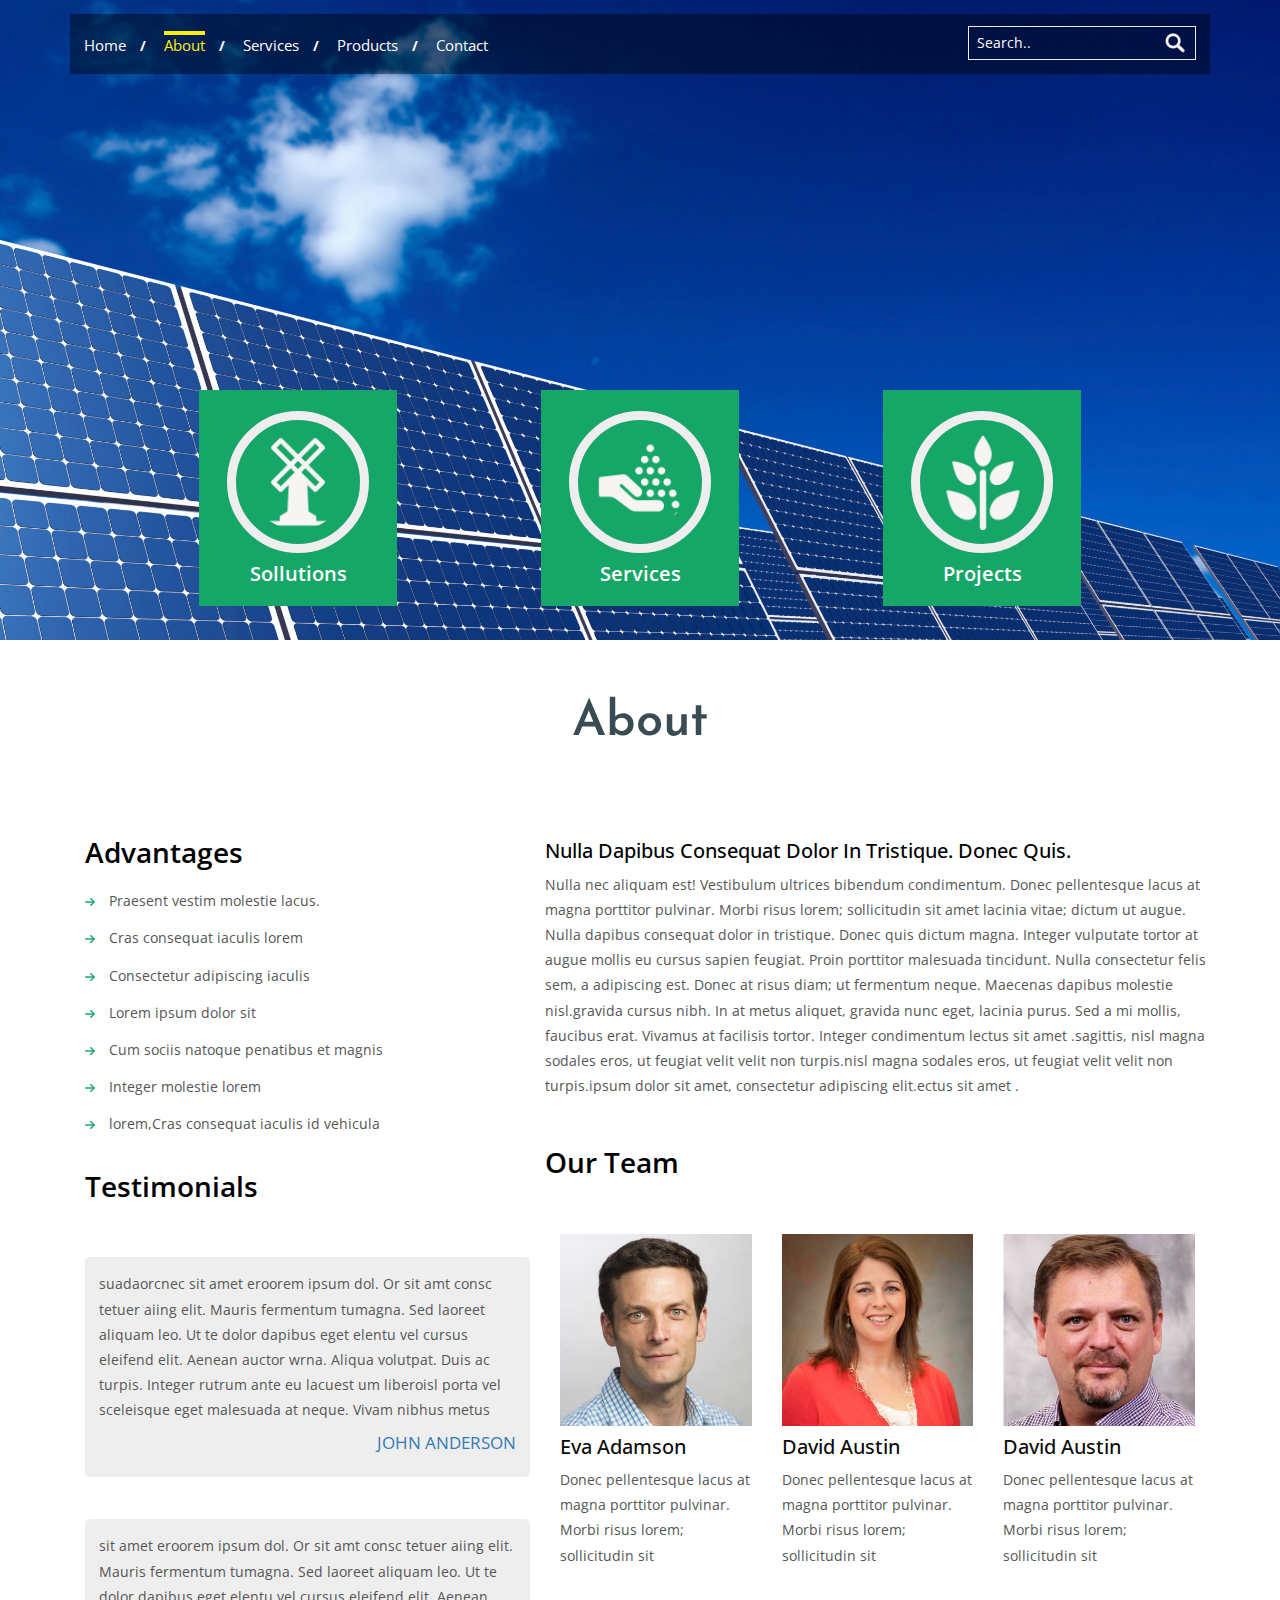
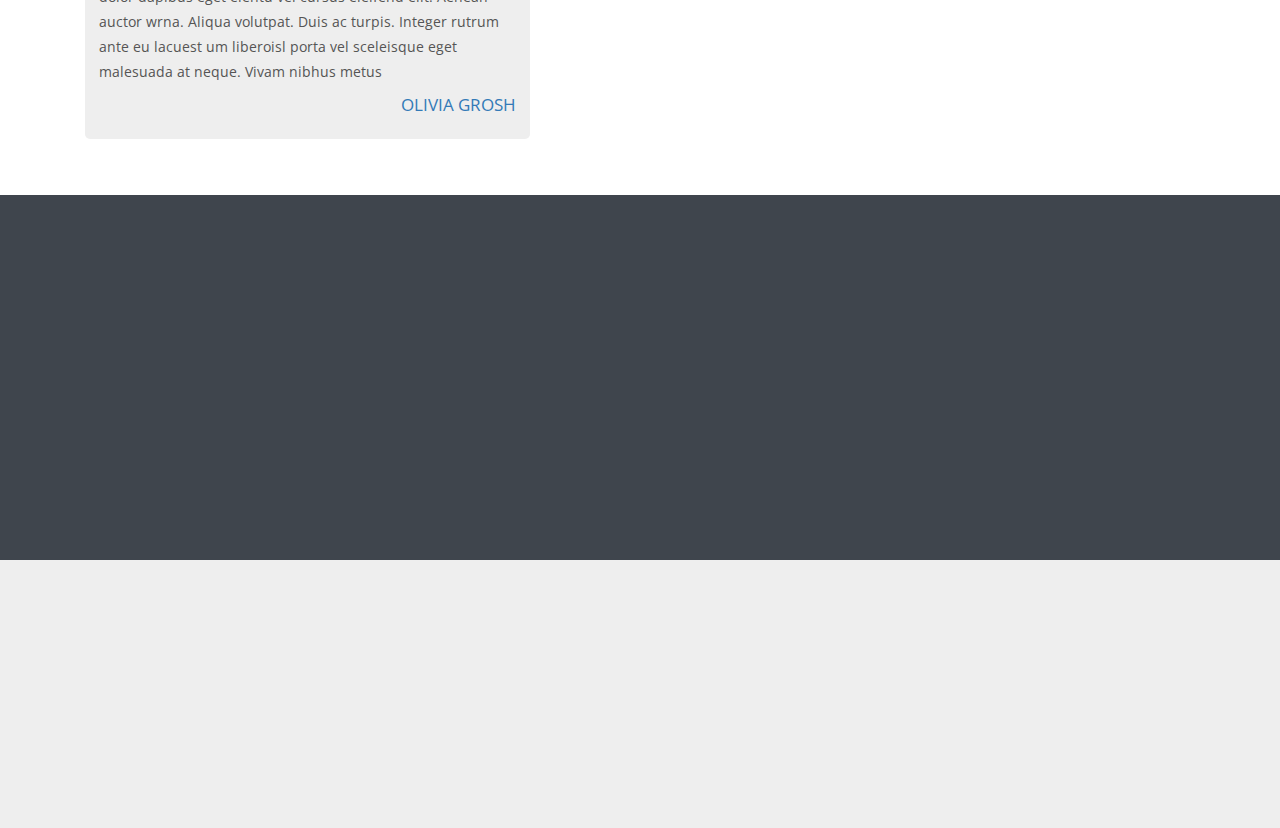
==== commit f29636e0: "4th commit" ====
--- a/about.html
+++ b/about.html
@@ -8,7 +8,7 @@
 <!DOCTYPE HTML>
 <html>
 <head>
-<title>Cultivation a Agriculture  Category Flat Bootstarp Resposive Website Template | About :: w3layouts</title>
+<title>Ecosteem - About</title>
 <link href="css/bootstrap.css" rel="stylesheet" type="text/css" media="all">
 <link href="css/style.css" rel="stylesheet" type="text/css" media="all" />
 <meta name="viewport" content="width=device-width, initial-scale=1">
@@ -51,17 +51,16 @@
 
 </head>
 <body>
-  <div class="header head-top" id="home">
+  <div class="header" id="home">
 		<div class="container">
 		<div class="header-top">
 		<div class="top-menu">
   <span class="menu"><img src="images/nav.png" alt=""/> </span>
 <ul>
-   	<li><a href="index.html">home</a></li><label>/</label>
+   	<li><a href="index.html">Home</a></li><label>/</label>
     <li><a href="about.html" class="active">About</a></li><label>/</label>
   	<li><a href="services.html">Services</a></li><label>/</label>
-    <li><a href="products.html">products</a></li><label>/</label>
-   	<li><a href="blog.html">blog</a></li><label></label>
+    <li><a href="products.html">Products</a></li><label>/</label>
    	<li><a href="contact.html">Contact</a></li>
     </ul>
      <!-- script for menu -->
@@ -84,7 +83,43 @@
 		<div class="clearfix"></div>
 	
 	</div>
+	<div class="header-bottom">
+
+	<div class="header-grids">
+	<div class="col-md-3 header-grid" style="width:10%">
+		
+					</div>
+	<div class="col-md-3 header-grid">
+	<div class="header-img1 wow bounceInLeft animated" data-wow-delay="0.4s" style="visibility: visible; -webkit-animation-delay: 0.4s;">
+	<img src="images/icon4.png" class="img-responsive" alt="/">
+					<h4>Sollutions</h4>
+					<p></p>
+					</div>
+					</div>
+	<div class="col-md-3 header-grid" style="width:10%">
+		
+					</div>
+	<div class="col-md-3 header-grid">
+		<div class="header-img2 wow fadeInDownBig animated animated" data-wow-delay="0.4s">
+	<img src="images/icon5.png" class="img-responsive" alt="/">
+					<h4>Services</h4>
+					<p></p>
+					</div>
+					</div>
+		<div class="col-md-3 header-grid" style="width:10%">
+		
+					</div>
+	<div class="col-md-3 header-grid">
+		<div class="header-img3 wow fadeInUpBig animated animated" data-wow-delay="0.4s">
+	<img src="images/icon6.png" class="img-responsive" alt="/">
+					<h4>Projects </h4>
+					<p></p>
+					</div>
+					</div>
 	
+	<div class="clearfix"></div>
+	</div>
+</div>
 		
 </div>
 </div>
